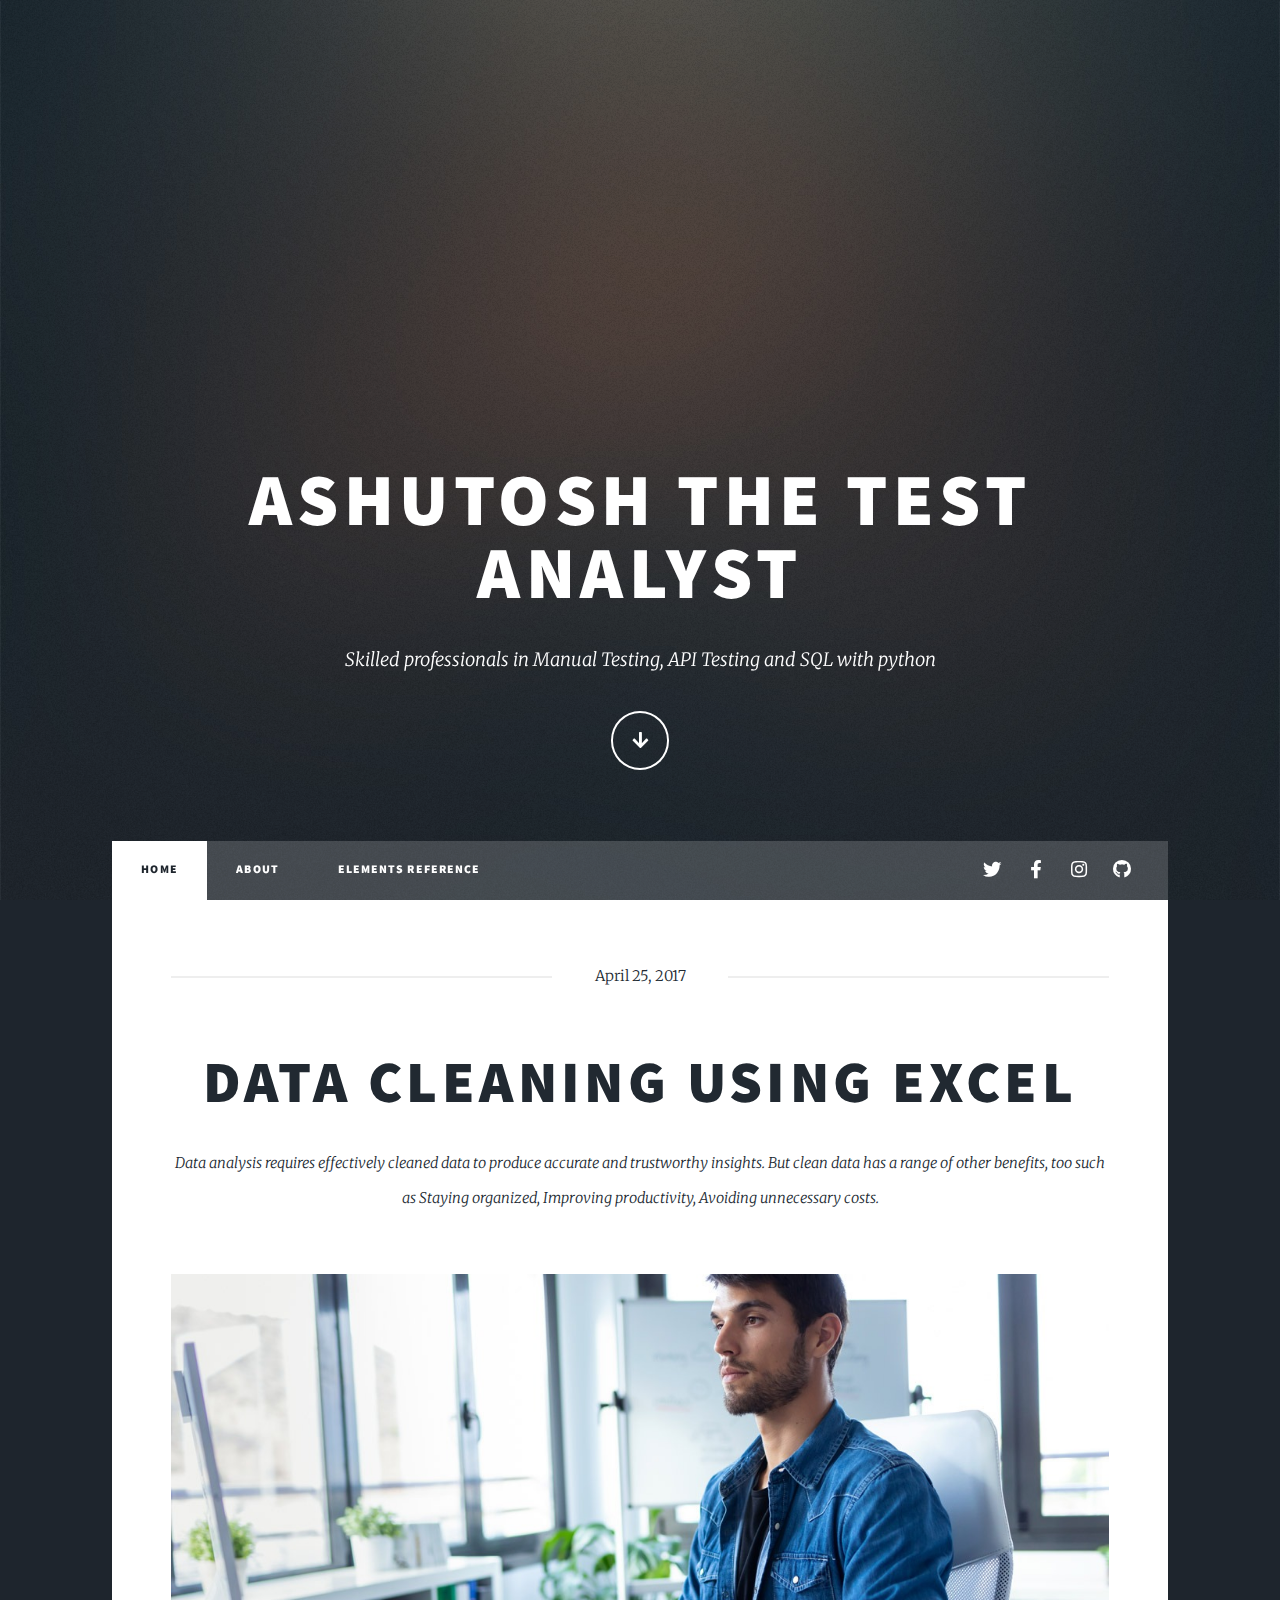
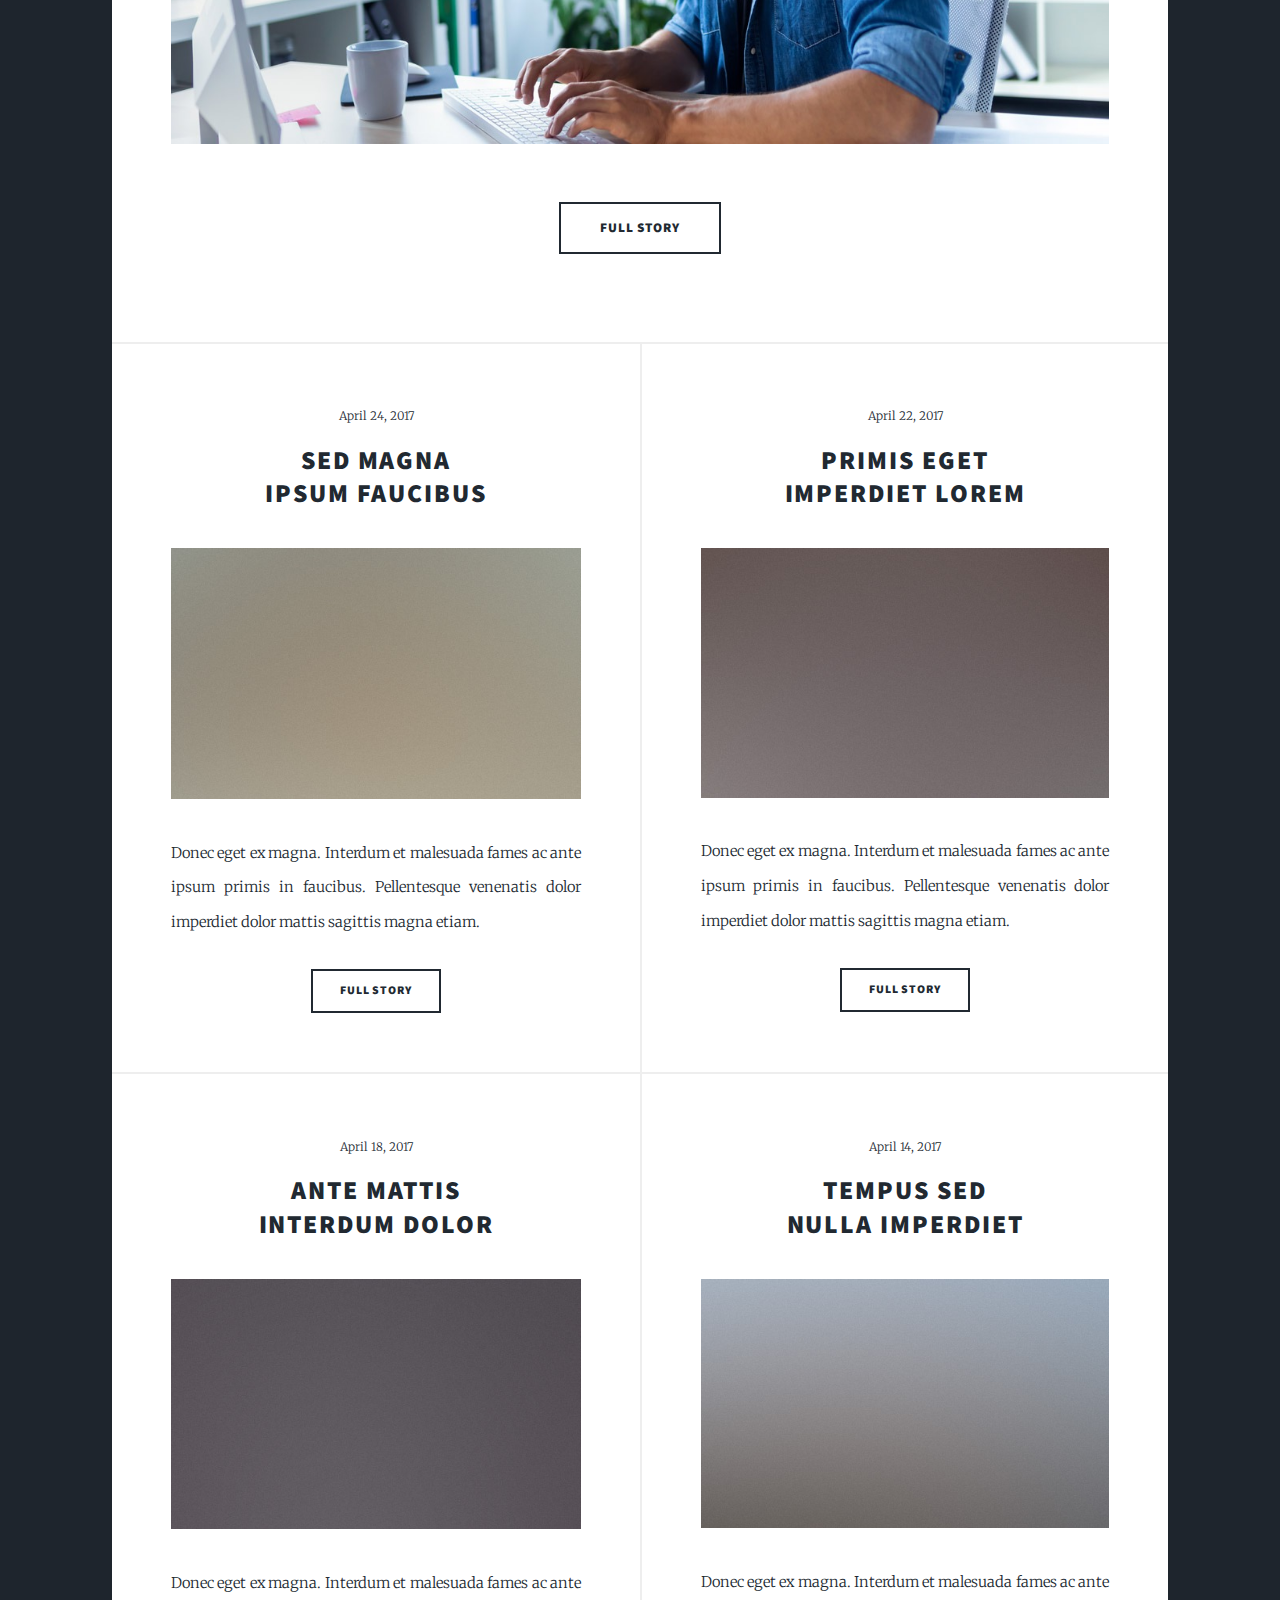
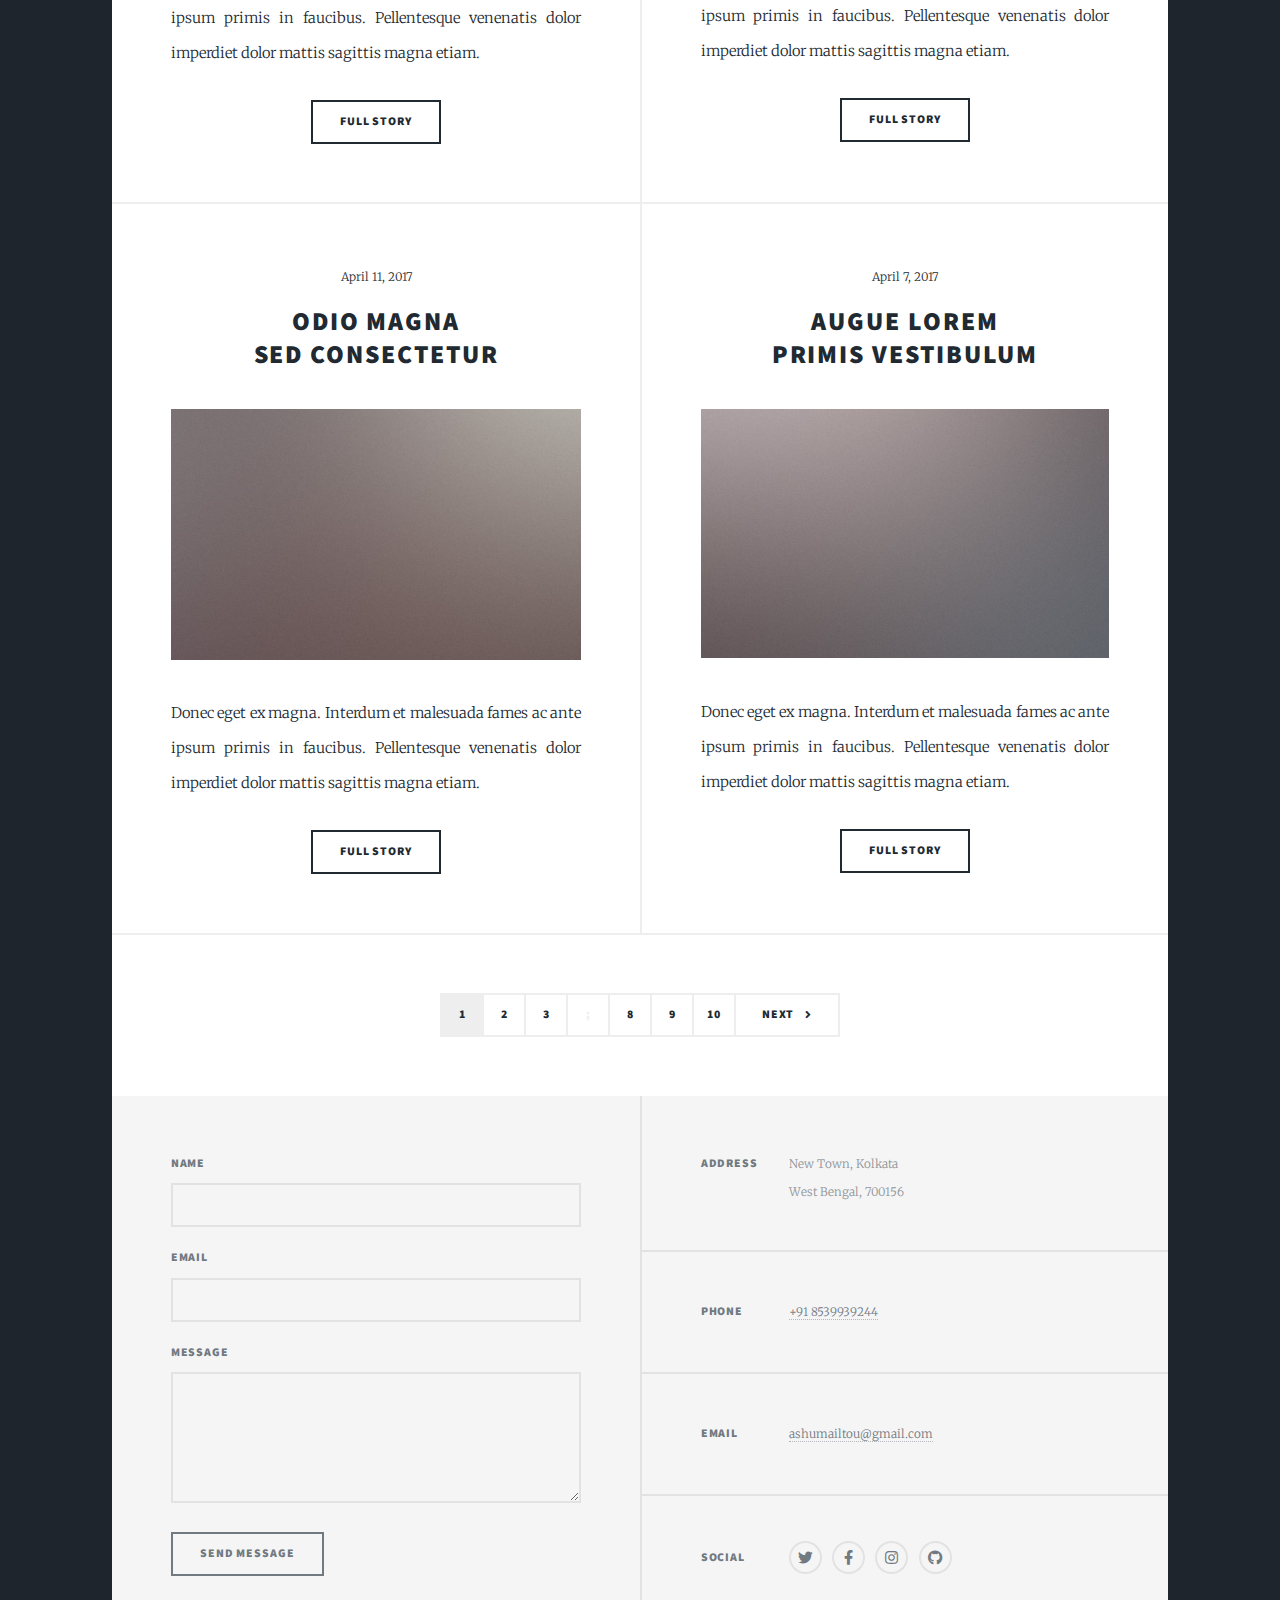
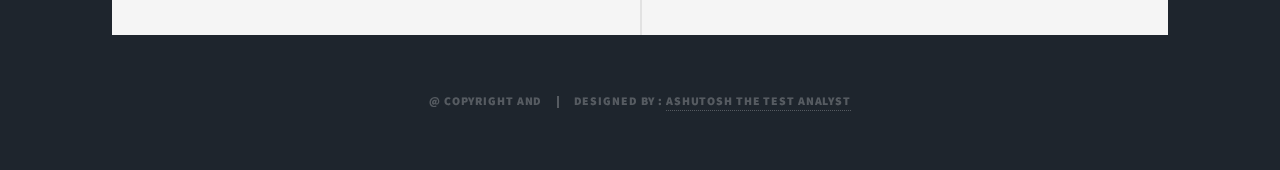
==== index.html @ 1e9b024f "first commit" ====
<!DOCTYPE HTML>
<html>
	<head>
		<title>Ashutosh The Test Analyst</title>
		<meta charset="utf-8" />
		<meta name="viewport" content="width=device-width, initial-scale=1, user-scalable=no" />
		<link rel="stylesheet" href="assets/css/main.css" />
		<noscript><link rel="stylesheet" href="assets/css/noscript.css" /></noscript>
	</head>
	<body class="is-preload">

		<!-- Wrapper -->
			<div id="wrapper" class="fade-in">

				<!-- Intro -->
					<div id="intro">
						<h1>Ashutosh The Test<br />
							 Analyst</h1>
						<p>Skilled professionals in Manual Testing, API Testing and SQL with python <a href="https://html5up.net"></a><br />
						 <a href="https://html5up.net/license"></a></p>
						<ul class="actions">
							<li><a href="#header" class="button icon solid solo fa-arrow-down scrolly">Continue</a></li>
						</ul>
					</div>

				<!-- Header -->
					<header id="header">
						<a href="index.html" class="logo">Ashutosh The Quality Analyst</a>
					</header>

				<!-- Nav -->
					<nav id="nav">
						<ul class="links">	
							<li class="active"><a href="index.html">Home</a></li>
							<li><a href="about.html">About </a></li>
							<li><a href="elements.html">Elements Reference</a></li>
						</ul>
						<ul class="icons">
							<li><a href="https://twitter.com/singhashutosh00" target="_blank" class="icon brands fa-twitter"><span class="label">Twitter</span></a></li>
							<li><a href="https://www.facebook.com/profile.php?id=100002453813931" target="_self" class="icon brands fa-facebook-f"><span class="label">Facebook</span></a></li>
							<li><a href="https://www.instagram.com/ashutosh.200	" taget="_blank" class="icon brands fa-instagram"><span class="label">Instagram</span></a></li>
							<li><a href="https://github.com/singhashutosh200" taget="_blank" class="icon brands fa-github"><span class="label">GitHub</span></a></li>
						</ul>
					</nav>

				<!-- Main -->
					<div id="main">

						<!-- Featured Post -->
							<article class="post featured">
								<header class="major">
									<span class="date">April 25, 2017</span>
									<h2><a href="#">Data Cleaning Using Excel</a></h2>
									<p> Data analysis requires effectively cleaned data to produce 
										accurate and trustworthy insights. But clean data has a
										 range of other benefits, too such as Staying organized, Improving productivity, Avoiding unnecessary costs.
										</p>
								</header>
								<a href="#" class="image main"><img src="images/data-cleaning.jpg" alt="" /></a>
								<ul class="actions special">
									<li><a href="#" class="button large">Full Story</a></li>
								</ul>
							</article>

						<!-- Posts -->
							<section class="posts">
								<article>
									<header>
										<span class="date">April 24, 2017</span>
										<h2><a href="#">Sed magna<br />
										ipsum faucibus</a></h2>
									</header>
									<a href="#" class="image fit"><img src="images/pic02.jpg" alt="" /></a>
									<p>Donec eget ex magna. Interdum et malesuada fames ac ante ipsum primis in faucibus. Pellentesque venenatis dolor imperdiet dolor mattis sagittis magna etiam.</p>
									<ul class="actions special">
										<li><a href="#" class="button">Full Story</a></li>
									</ul>
								</article>
								<article>
									<header>
										<span class="date">April 22, 2017</span>
										<h2><a href="#">Primis eget<br />
										imperdiet lorem</a></h2>
									</header>
									<a href="#" class="image fit"><img src="images/pic03.jpg" alt="" /></a>
									<p>Donec eget ex magna. Interdum et malesuada fames ac ante ipsum primis in faucibus. Pellentesque venenatis dolor imperdiet dolor mattis sagittis magna etiam.</p>
									<ul class="actions special">
										<li><a href="#" class="button">Full Story</a></li>
									</ul>
								</article>
								<article>
									<header>
										<span class="date">April 18, 2017</span>
										<h2><a href="#">Ante mattis<br />
										interdum dolor</a></h2>
									</header>
									<a href="#" class="image fit"><img src="images/pic04.jpg" alt="" /></a>
									<p>Donec eget ex magna. Interdum et malesuada fames ac ante ipsum primis in faucibus. Pellentesque venenatis dolor imperdiet dolor mattis sagittis magna etiam.</p>
									<ul class="actions special">
										<li><a href="#" class="button">Full Story</a></li>
									</ul>
								</article>
								<article>
									<header>
										<span class="date">April 14, 2017</span>
										<h2><a href="#">Tempus sed<br />
										nulla imperdiet</a></h2>
									</header>
									<a href="#" class="image fit"><img src="images/pic05.jpg" alt="" /></a>
									<p>Donec eget ex magna. Interdum et malesuada fames ac ante ipsum primis in faucibus. Pellentesque venenatis dolor imperdiet dolor mattis sagittis magna etiam.</p>
									<ul class="actions special">
										<li><a href="#" class="button">Full Story</a></li>
									</ul>
								</article>
								<article>
									<header>
										<span class="date">April 11, 2017</span>
										<h2><a href="#">Odio magna<br />
										sed consectetur</a></h2>
									</header>
									<a href="#" class="image fit"><img src="images/pic06.jpg" alt="" /></a>
									<p>Donec eget ex magna. Interdum et malesuada fames ac ante ipsum primis in faucibus. Pellentesque venenatis dolor imperdiet dolor mattis sagittis magna etiam.</p>
									<ul class="actions special">
										<li><a href="#" class="button">Full Story</a></li>
									</ul>
								</article>
								<article>
									<header>
										<span class="date">April 7, 2017</span>
										<h2><a href="#">Augue lorem<br />
										primis vestibulum</a></h2>
									</header>
									<a href="#" class="image fit"><img src="images/pic07.jpg" alt="" /></a>
									<p>Donec eget ex magna. Interdum et malesuada fames ac ante ipsum primis in faucibus. Pellentesque venenatis dolor imperdiet dolor mattis sagittis magna etiam.</p>
									<ul class="actions special">
										<li><a href="#" class="button">Full Story</a></li>
									</ul>
								</article>
							</section>

						<!-- Footer -->
							<footer>
								<div class="pagination">
									<!--<a href="#" class="previous">Prev</a>-->
									<a href="#" class="page active">1</a>
									<a href="#" class="page">2</a>
									<a href="#" class="page">3</a>
									<span class="extra">;</span>
									<a href="#" class="page">8</a>
									<a href="#" class="page">9</a>
									<a href="#" class="page">10</a>
									<a href="#" class="next">Next</a>
								</div>
							</footer>

					</div>

				<!-- Footer -->
					<footer id="footer">
						<section>
							<form method="post" action="#">
								<div class="fields">
									<div class="field">
										<label for="name">Name</label>
										<input type="text" name="name" id="name" />
									</div>
									<div class="field">
										<label for="email">Email</label>
										<input type="text" name="email" id="email" />
									</div>
									<div class="field">
										<label for="message">Message</label>
										<textarea name="message" id="message" rows="3"></textarea>
									</div>
								</div>
								<ul class="actions">
									<li><input type="submit" value="Send Message" /></li>
								</ul>
							</form>
						</section>
						<section class="split contact">
							<section class="alt">
								<h3>Address</h3>
								<p>New Town, Kolkata<br />
								West Bengal, 700156</p>
							</section>
							<section>
								<h3>Phone</h3>
								<p><a href="#">+91 8539939244</a></p>
							</section>
							<section>
								<h3>Email</h3>
								<p><a href="#">ashumailtou@gmail.com</a></p>
							</section>
							<section>
								<h3>Social</h3>
								<ul class="icons alt">
									<li><a href="https://twitter.com/singhashutosh00" target="_blank" class="icon brands alt fa-twitter"><span class="label">Twitter</span></a></li>
									<li><a href="https://www.facebook.com/profile.php?id=100002453813931" target="_self" class="icon brands alt fa-facebook-f"><span class="label">Facebook</span></a></li>
									<li><a href="https://www.instagram.com/ashutosh.200	" taget="_blank" class="icon brands alt fa-instagram"><span class="label">Instagram</span></a></li>
									<li><a href="https://github.com/singhashutosh200" taget="_blank" class="icon brands alt fa-github"><span class="label">GitHub</span></a></li>
								</ul>
							</section>
						</section>
					</footer>

				<!-- Copyright -->
					<div id="copyright">
						<ul><li> @ Copyright and </li><li>Designed by : <a href="#">Ashutosh the Test Analyst</a></li></ul>
					</div>

			</div>

		<!-- Scripts -->
			<script src="assets/js/jquery.min.js"></script>
			<script src="assets/js/jquery.scrollex.min.js"></script>
			<script src="assets/js/jquery.scrolly.min.js"></script>
			<script src="assets/js/browser.min.js"></script>
			<script src="assets/js/breakpoints.min.js"></script>
			<script src="assets/js/util.js"></script>
			<script src="assets/js/main.js"></script>

	</body>
</html>
---- assets/css/main.css ----
@import url(fontawesome-all.min.css);
@import url("https://fonts.googleapis.com/css?family=Merriweather:300,700,300italic,700italic|Source+Sans+Pro:900");

/*
	Massively by HTML5 UP
	html5up.net | @ajlkn
	Free for personal and commercial use under the CCA 3.0 license (html5up.net/license)
*/

html, body, div, span, applet, object,
iframe, h1, h2, h3, h4, h5, h6, p, blockquote,
pre, a, abbr, acronym, address, big, cite,
code, del, dfn, em, img, ins, kbd, q, s, samp,
small, strike, strong, sub, sup, tt, var, b,
u, i, center, dl, dt, dd, ol, ul, li, fieldset,
form, label, legend, table, caption, tbody,
tfoot, thead, tr, th, td, article, aside,
canvas, details, embed, figure, figcaption,
footer, header, hgroup, menu, nav, output, ruby,
section, summary, time, mark, audio, video {
	margin: 0;
	padding: 0;
	border: 0;
	font-size: 100%;
	font: inherit;
	vertical-align: baseline;}

article, aside, details, figcaption, figure,
footer, header, hgroup, menu, nav, section {
	display: block;}

body {
	line-height: 1;
}

ol, ul {
	list-style: none;
}

blockquote, q {
	quotes: none;
}

	blockquote:before, blockquote:after, q:before, q:after {
		content: '';
		content: none;
	}

table {
	border-collapse: collapse;
	border-spacing: 0;
}

body {
	-webkit-text-size-adjust: none;
}

mark {
	background-color: transparent;
	color: inherit;
}

input::-moz-focus-inner {
	border: 0;
	padding: 0;
}

input, select, textarea {
	-moz-appearance: none;
	-webkit-appearance: none;
	-ms-appearance: none;
	appearance: none;
}

/* Basic */

	@-ms-viewport {
		width: device-width;
	}

	body {
		-ms-overflow-style: scrollbar;
	}

	@media screen and (max-width: 480px) {

		html, body {
			min-width: 320px;
		}

	}

	html {
		box-sizing: border-box;
	}

	*, *:before, *:after {
		box-sizing: inherit;
	}

	body {
		background-color: #1e252d;
	}

		body.is-preload *, body.is-preload *:before, body.is-preload *:after {
			-moz-animation: none !important;
			-webkit-animation: none !important;
			-ms-animation: none !important;
			animation: none !important;
			-moz-transition: none !important;
			-webkit-transition: none !important;
			-ms-transition: none !important;
			transition: none !important;
		}

/* Type */

	html {
		font-size: 16pt;
	}

		@media screen and (max-width: 1680px) {

			html {
				font-size: 12pt;
			}

		}

		@media screen and (max-width: 1280px) {

			html {
				font-size: 11pt;
			}

		}

		@media screen and (max-width: 360px) {

			html {
				font-size: 10pt;
			}

		}

	body {
		color: #212931;
	}

	body, input, select, textarea {
		font-family: "Merriweather", Georgia, serif;
		font-weight: 300;
		font-size: 1rem;
		line-height: 2.375;
	}

	a {
		-moz-transition: color 0.2s ease-in-out, background-color 0.2s ease-in-out, border-color 0.2s ease-in-out, box-shadow 0.2s ease-in-out;
		-webkit-transition: color 0.2s ease-in-out, background-color 0.2s ease-in-out, border-color 0.2s ease-in-out, box-shadow 0.2s ease-in-out;
		-ms-transition: color 0.2s ease-in-out, background-color 0.2s ease-in-out, border-color 0.2s ease-in-out, box-shadow 0.2s ease-in-out;
		transition: color 0.2s ease-in-out, background-color 0.2s ease-in-out, border-color 0.2s ease-in-out, box-shadow 0.2s ease-in-out;
		border-bottom: dotted 1px;
		text-decoration: none;
	}

		a:hover {
			border-bottom-color: transparent;
		}

	strong, b {
		font-weight: 600;
	}

	em, i {
		font-style: italic;
	}

	p {
		text-align: justify;
		margin: 0 0 2rem 0;
	}

	h1, h2, h3, h4, h5, h6 {
		font-family: "Source Sans Pro", Helvetica, sans-serif;
		font-weight: 900;
		line-height: 1.5;
		letter-spacing: 0.075em;
		text-transform: uppercase;
		margin: 0 0 1rem 0;
	}

		h1 a, h2 a, h3 a, h4 a, h5 a, h6 a {
			border-bottom: 0;
			color: inherit;
			text-decoration: none;
		}

	h1 {
		font-size: 4rem;
		line-height: 1.1;
		margin: 0 0 2rem 0;
	}

	h2 {
		font-size: 1.75rem;
		line-height: 1.3;
		margin: 0 0 1.5rem 0;
	}

	h3 {
		font-size: 1.25rem;
		margin: 0 0 1.5rem 0;
	}

	h4 {
		font-size: 1rem;
	}

	h5 {
		font-size: 0.9rem;
	}

	h6 {
		font-size: 0.8rem;
	}

	sub {
		font-size: 0.8rem;
		position: relative;
		top: 0.5rem;
	}

	sup {
		font-size: 0.8rem;
		position: relative;
		top: -0.5rem;
	}

	blockquote {
		border-left: solid 4px;
		font-style: italic;
		margin: 0 0 2rem 0;
		padding: 0.5rem 0 0.5rem 2rem;
	}

	code {
		border: solid 2px;
		font-family: "Courier New", monospace;
		font-size: 0.9rem;
		margin: 0 0.25rem;
		padding: 0.25rem 0.65rem;
	}

	pre {
		-webkit-overflow-scrolling: touch;
		font-family: "Courier New", monospace;
		font-size: 0.9rem;
		margin: 0 0 2rem 0;
	}

		pre code {
			display: block;
			line-height: 1.75;
			padding: 1rem 1.5rem;
			overflow-x: auto;
		}

	hr {
		border: 0;
		border-bottom: solid 2px;
		margin: 3rem 0;
	}

		hr.major {
			margin: 5rem 0;
		}

	.align-left {
		text-align: left;
	}

	.align-center {
		text-align: center;
	}

	.align-right {
		text-align: right;
	}

	input, select, textarea {
		color: #212931;
	}

	a {
		color: #212931;
		border-bottom-color: rgba(33, 41, 49, 0.5);
	}

		a:hover {
			border-bottom-color: transparent;
			color: #18bfef !important;
		}

	strong, b {
		color: #212931;
	}

	h1, h2, h3, h4, h5, h6 {
		color: #212931;
	}

	blockquote {
		border-left-color: #eeeeee;
	}

	code {
		background: rgba(220, 220, 220, 0.25);
		border-color: #eeeeee;
	}

	hr {
		border-bottom-color: #eeeeee;
	}

/* Row */

	.row {
		display: flex;
		flex-wrap: wrap;
		box-sizing: border-box;
		align-items: stretch;
	}

		.row > * {
			box-sizing: border-box;
		}

		.row.gtr-uniform > * > :last-child {
			margin-bottom: 0;
		}

		.row.aln-left {
			justify-content: flex-start;
		}

		.row.aln-center {
			justify-content: center;
		}

		.row.aln-right {
			justify-content: flex-end;
		}

		.row.aln-top {
			align-items: flex-start;
		}

		.row.aln-middle {
			align-items: center;
		}

		.row.aln-bottom {
			align-items: flex-end;
		}

		.row > .imp {
			order: -1;
		}

		.row > .col-1 {
			width: 8.33333%;
		}

		.row > .off-1 {
			margin-left: 8.33333%;
		}

		.row > .col-2 {
			width: 16.66667%;
		}

		.row > .off-2 {
			margin-left: 16.66667%;
		}

		.row > .col-3 {
			width: 25%;
		}

		.row > .off-3 {
			margin-left: 25%;
		}

		.row > .col-4 {
			width: 33.33333%;
		}

		.row > .off-4 {
			margin-left: 33.33333%;
		}

		.row > .col-5 {
			width: 41.66667%;
		}

		.row > .off-5 {
			margin-left: 41.66667%;
		}

		.row > .col-6 {
			width: 50%;
		}

		.row > .off-6 {
			margin-left: 50%;
		}

		.row > .col-7 {
			width: 58.33333%;
		}

		.row > .off-7 {
			margin-left: 58.33333%;
		}

		.row > .col-8 {
			width: 66.66667%;
		}

		.row > .off-8 {
			margin-left: 66.66667%;
		}

		.row > .col-9 {
			width: 75%;
		}

		.row > .off-9 {
			margin-left: 75%;
		}

		.row > .col-10 {
			width: 83.33333%;
		}

		.row > .off-10 {
			margin-left: 83.33333%;
		}

		.row > .col-11 {
			width: 91.66667%;
		}

		.row > .off-11 {
			margin-left: 91.66667%;
		}

		.row > .col-12 {
			width: 100%;
		}

		.row > .off-12 {
			margin-left: 100%;
		}

		.row.gtr-0 {
			margin-top: 0;
			margin-left: 0rem;
		}

			.row.gtr-0 > * {
				padding: 0 0 0 0rem;
			}

			.row.gtr-0.gtr-uniform {
				margin-top: 0rem;
			}

				.row.gtr-0.gtr-uniform > * {
					padding-top: 0rem;
				}

		.row.gtr-25 {
			margin-top: 0;
			margin-left: -0.375rem;
		}

			.row.gtr-25 > * {
				padding: 0 0 0 0.375rem;
			}

			.row.gtr-25.gtr-uniform {
				margin-top: -0.375rem;
			}

				.row.gtr-25.gtr-uniform > * {
					padding-top: 0.375rem;
				}

		.row.gtr-50 {
			margin-top: 0;
			margin-left: -0.75rem;
		}

			.row.gtr-50 > * {
				padding: 0 0 0 0.75rem;
			}

			.row.gtr-50.gtr-uniform {
				margin-top: -0.75rem;
			}

				.row.gtr-50.gtr-uniform > * {
					padding-top: 0.75rem;
				}

		.row {
			margin-top: 0;
			margin-left: -1.5rem;
		}

			.row > * {
				padding: 0 0 0 1.5rem;
			}

			.row.gtr-uniform {
				margin-top: -1.5rem;
			}

				.row.gtr-uniform > * {
					padding-top: 1.5rem;
				}

		.row.gtr-150 {
			margin-top: 0;
			margin-left: -2.25rem;
		}

			.row.gtr-150 > * {
				padding: 0 0 0 2.25rem;
			}

			.row.gtr-150.gtr-uniform {
				margin-top: -2.25rem;
			}

				.row.gtr-150.gtr-uniform > * {
					padding-top: 2.25rem;
				}

		.row.gtr-200 {
			margin-top: 0;
			margin-left: -3rem;
		}

			.row.gtr-200 > * {
				padding: 0 0 0 3rem;
			}

			.row.gtr-200.gtr-uniform {
				margin-top: -3rem;
			}

				.row.gtr-200.gtr-uniform > * {
					padding-top: 3rem;
				}

		@media screen and (max-width: 1680px) {

			.row {
				display: flex;
				flex-wrap: wrap;
				box-sizing: border-box;
				align-items: stretch;
			}

				.row > * {
					box-sizing: border-box;
				}

				.row.gtr-uniform > * > :last-child {
					margin-bottom: 0;
				}

				.row.aln-left {
					justify-content: flex-start;
				}

				.row.aln-center {
					justify-content: center;
				}

				.row.aln-right {
					justify-content: flex-end;
				}

				.row.aln-top {
					align-items: flex-start;
				}

				.row.aln-middle {
					align-items: center;
				}

				.row.aln-bottom {
					align-items: flex-end;
				}

				.row > .imp-xlarge {
					order: -1;
				}

				.row > .col-1-xlarge {
					width: 8.33333%;
				}

				.row > .off-1-xlarge {
					margin-left: 8.33333%;
				}

				.row > .col-2-xlarge {
					width: 16.66667%;
				}

				.row > .off-2-xlarge {
					margin-left: 16.66667%;
				}

				.row > .col-3-xlarge {
					width: 25%;
				}

				.row > .off-3-xlarge {
					margin-left: 25%;
				}

				.row > .col-4-xlarge {
					width: 33.33333%;
				}

				.row > .off-4-xlarge {
					margin-left: 33.33333%;
				}

				.row > .col-5-xlarge {
					width: 41.66667%;
				}

				.row > .off-5-xlarge {
					margin-left: 41.66667%;
				}

				.row > .col-6-xlarge {
					width: 50%;
				}

				.row > .off-6-xlarge {
					margin-left: 50%;
				}

				.row > .col-7-xlarge {
					width: 58.33333%;
				}

				.row > .off-7-xlarge {
					margin-left: 58.33333%;
				}

				.row > .col-8-xlarge {
					width: 66.66667%;
				}

				.row > .off-8-xlarge {
					margin-left: 66.66667%;
				}

				.row > .col-9-xlarge {
					width: 75%;
				}

				.row > .off-9-xlarge {
					margin-left: 75%;
				}

				.row > .col-10-xlarge {
					width: 83.33333%;
				}

				.row > .off-10-xlarge {
					margin-left: 83.33333%;
				}

				.row > .col-11-xlarge {
					width: 91.66667%;
				}

				.row > .off-11-xlarge {
					margin-left: 91.66667%;
				}

				.row > .col-12-xlarge {
					width: 100%;
				}

				.row > .off-12-xlarge {
					margin-left: 100%;
				}

				.row.gtr-0 {
					margin-top: 0;
					margin-left: 0rem;
				}

					.row.gtr-0 > * {
						padding: 0 0 0 0rem;
					}

					.row.gtr-0.gtr-uniform {
						margin-top: 0rem;
					}

						.row.gtr-0.gtr-uniform > * {
							padding-top: 0rem;
						}

				.row.gtr-25 {
					margin-top: 0;
					margin-left: -0.375rem;
				}

					.row.gtr-25 > * {
						padding: 0 0 0 0.375rem;
					}

					.row.gtr-25.gtr-uniform {
						margin-top: -0.375rem;
					}

						.row.gtr-25.gtr-uniform > * {
							padding-top: 0.375rem;
						}

				.row.gtr-50 {
					margin-top: 0;
					margin-left: -0.75rem;
				}

					.row.gtr-50 > * {
						padding: 0 0 0 0.75rem;
					}

					.row.gtr-50.gtr-uniform {
						margin-top: -0.75rem;
					}

						.row.gtr-50.gtr-uniform > * {
							padding-top: 0.75rem;
						}

				.row {
					margin-top: 0;
					margin-left: -1.5rem;
				}

					.row > * {
						padding: 0 0 0 1.5rem;
					}

					.row.gtr-uniform {
						margin-top: -1.5rem;
					}

						.row.gtr-uniform > * {
							padding-top: 1.5rem;
						}

				.row.gtr-150 {
					margin-top: 0;
					margin-left: -2.25rem;
				}

					.row.gtr-150 > * {
						padding: 0 0 0 2.25rem;
					}

					.row.gtr-150.gtr-uniform {
						margin-top: -2.25rem;
					}

						.row.gtr-150.gtr-uniform > * {
							padding-top: 2.25rem;
						}

				.row.gtr-200 {
					margin-top: 0;
					margin-left: -3rem;
				}

					.row.gtr-200 > * {
						padding: 0 0 0 3rem;
					}

					.row.gtr-200.gtr-uniform {
						margin-top: -3rem;
					}

						.row.gtr-200.gtr-uniform > * {
							padding-top: 3rem;
						}

		}

		@media screen and (max-width: 1280px) {

			.row {
				display: flex;
				flex-wrap: wrap;
				box-sizing: border-box;
				align-items: stretch;
			}

				.row > * {
					box-sizing: border-box;
				}

				.row.gtr-uniform > * > :last-child {
					margin-bottom: 0;
				}

				.row.aln-left {
					justify-content: flex-start;
				}

				.row.aln-center {
					justify-content: center;
				}

				.row.aln-right {
					justify-content: flex-end;
				}

				.row.aln-top {
					align-items: flex-start;
				}

				.row.aln-middle {
					align-items: center;
				}

				.row.aln-bottom {
					align-items: flex-end;
				}

				.row > .imp-large {
					order: -1;
				}

				.row > .col-1-large {
					width: 8.33333%;
				}

				.row > .off-1-large {
					margin-left: 8.33333%;
				}

				.row > .col-2-large {
					width: 16.66667%;
				}

				.row > .off-2-large {
					margin-left: 16.66667%;
				}

				.row > .col-3-large {
					width: 25%;
				}

				.row > .off-3-large {
					margin-left: 25%;
				}

				.row > .col-4-large {
					width: 33.33333%;
				}

				.row > .off-4-large {
					margin-left: 33.33333%;
				}

				.row > .col-5-large {
					width: 41.66667%;
				}

				.row > .off-5-large {
					margin-left: 41.66667%;
				}

				.row > .col-6-large {
					width: 50%;
				}

				.row > .off-6-large {
					margin-left: 50%;
				}

				.row > .col-7-large {
					width: 58.33333%;
				}

				.row > .off-7-large {
					margin-left: 58.33333%;
				}

				.row > .col-8-large {
					width: 66.66667%;
				}

				.row > .off-8-large {
					margin-left: 66.66667%;
				}

				.row > .col-9-large {
					width: 75%;
				}

				.row > .off-9-large {
					margin-left: 75%;
				}

				.row > .col-10-large {
					width: 83.33333%;
				}

				.row > .off-10-large {
					margin-left: 83.33333%;
				}

				.row > .col-11-large {
					width: 91.66667%;
				}

				.row > .off-11-large {
					margin-left: 91.66667%;
				}

				.row > .col-12-large {
					width: 100%;
				}

				.row > .off-12-large {
					margin-left: 100%;
				}

				.row.gtr-0 {
					margin-top: 0;
					margin-left: 0rem;
				}

					.row.gtr-0 > * {
						padding: 0 0 0 0rem;
					}

					.row.gtr-0.gtr-uniform {
						margin-top: 0rem;
					}

						.row.gtr-0.gtr-uniform > * {
							padding-top: 0rem;
						}

				.row.gtr-25 {
					margin-top: 0;
					margin-left: -0.375rem;
				}

					.row.gtr-25 > * {
						padding: 0 0 0 0.375rem;
					}

					.row.gtr-25.gtr-uniform {
						margin-top: -0.375rem;
					}

						.row.gtr-25.gtr-uniform > * {
							padding-top: 0.375rem;
						}

				.row.gtr-50 {
					margin-top: 0;
					margin-left: -0.75rem;
				}

					.row.gtr-50 > * {
						padding: 0 0 0 0.75rem;
					}

					.row.gtr-50.gtr-uniform {
						margin-top: -0.75rem;
					}

						.row.gtr-50.gtr-uniform > * {
							padding-top: 0.75rem;
						}

				.row {
					margin-top: 0;
					margin-left: -1.5rem;
				}

					.row > * {
						padding: 0 0 0 1.5rem;
					}

					.row.gtr-uniform {
						margin-top: -1.5rem;
					}

						.row.gtr-uniform > * {
							padding-top: 1.5rem;
						}

				.row.gtr-150 {
					margin-top: 0;
					margin-left: -2.25rem;
				}

					.row.gtr-150 > * {
						padding: 0 0 0 2.25rem;
					}

					.row.gtr-150.gtr-uniform {
						margin-top: -2.25rem;
					}

						.row.gtr-150.gtr-uniform > * {
							padding-top: 2.25rem;
						}

				.row.gtr-200 {
					margin-top: 0;
					margin-left: -3rem;
				}

					.row.gtr-200 > * {
						padding: 0 0 0 3rem;
					}

					.row.gtr-200.gtr-uniform {
						margin-top: -3rem;
					}

						.row.gtr-200.gtr-uniform > * {
							padding-top: 3rem;
						}

		}

		@media screen and (max-width: 980px) {

			.row {
				display: flex;
				flex-wrap: wrap;
				box-sizing: border-box;
				align-items: stretch;
			}

				.row > * {
					box-sizing: border-box;
				}

				.row.gtr-uniform > * > :last-child {
					margin-bottom: 0;
				}

				.row.aln-left {
					justify-content: flex-start;
				}

				.row.aln-center {
					justify-content: center;
				}

				.row.aln-right {
					justify-content: flex-end;
				}

				.row.aln-top {
					align-items: flex-start;
				}

				.row.aln-middle {
					align-items: center;
				}

				.row.aln-bottom {
					align-items: flex-end;
				}

				.row > .imp-medium {
					order: -1;
				}

				.row > .col-1-medium {
					width: 8.33333%;
				}

				.row > .off-1-medium {
					margin-left: 8.33333%;
				}

				.row > .col-2-medium {
					width: 16.66667%;
				}

				.row > .off-2-medium {
					margin-left: 16.66667%;
				}

				.row > .col-3-medium {
					width: 25%;
				}

				.row > .off-3-medium {
					margin-left: 25%;
				}

				.row > .col-4-medium {
					width: 33.33333%;
				}

				.row > .off-4-medium {
					margin-left: 33.33333%;
				}

				.row > .col-5-medium {
					width: 41.66667%;
				}

				.row > .off-5-medium {
					margin-left: 41.66667%;
				}

				.row > .col-6-medium {
					width: 50%;
				}

				.row > .off-6-medium {
					margin-left: 50%;
				}

				.row > .col-7-medium {
					width: 58.33333%;
				}

				.row > .off-7-medium {
					margin-left: 58.33333%;
				}

				.row > .col-8-medium {
					width: 66.66667%;
				}

				.row > .off-8-medium {
					margin-left: 66.66667%;
				}

				.row > .col-9-medium {
					width: 75%;
				}

				.row > .off-9-medium {
					margin-left: 75%;
				}

				.row > .col-10-medium {
					width: 83.33333%;
				}

				.row > .off-10-medium {
					margin-left: 83.33333%;
				}

				.row > .col-11-medium {
					width: 91.66667%;
				}

				.row > .off-11-medium {
					margin-left: 91.66667%;
				}

				.row > .col-12-medium {
					width: 100%;
				}

				.row > .off-12-medium {
					margin-left: 100%;
				}

				.row.gtr-0 {
					margin-top: 0;
					margin-left: 0rem;
				}

					.row.gtr-0 > * {
						padding: 0 0 0 0rem;
					}

					.row.gtr-0.gtr-uniform {
						margin-top: 0rem;
					}

						.row.gtr-0.gtr-uniform > * {
							padding-top: 0rem;
						}

				.row.gtr-25 {
					margin-top: 0;
					margin-left: -0.375rem;
				}

					.row.gtr-25 > * {
						padding: 0 0 0 0.375rem;
					}

					.row.gtr-25.gtr-uniform {
						margin-top: -0.375rem;
					}

						.row.gtr-25.gtr-uniform > * {
							padding-top: 0.375rem;
						}

				.row.gtr-50 {
					margin-top: 0;
					margin-left: -0.75rem;
				}

					.row.gtr-50 > * {
						padding: 0 0 0 0.75rem;
					}

					.row.gtr-50.gtr-uniform {
						margin-top: -0.75rem;
					}

						.row.gtr-50.gtr-uniform > * {
							padding-top: 0.75rem;
						}

				.row {
					margin-top: 0;
					margin-left: -1.5rem;
				}

					.row > * {
						padding: 0 0 0 1.5rem;
					}

					.row.gtr-uniform {
						margin-top: -1.5rem;
					}

						.row.gtr-uniform > * {
							padding-top: 1.5rem;
						}

				.row.gtr-150 {
					margin-top: 0;
					margin-left: -2.25rem;
				}

					.row.gtr-150 > * {
						padding: 0 0 0 2.25rem;
					}

					.row.gtr-150.gtr-uniform {
						margin-top: -2.25rem;
					}

						.row.gtr-150.gtr-uniform > * {
							padding-top: 2.25rem;
						}

				.row.gtr-200 {
					margin-top: 0;
					margin-left: -3rem;
				}

					.row.gtr-200 > * {
						padding: 0 0 0 3rem;
					}

					.row.gtr-200.gtr-uniform {
						margin-top: -3rem;
					}

						.row.gtr-200.gtr-uniform > * {
							padding-top: 3rem;
						}

		}

		@media screen and (max-width: 736px) {

			.row {
				display: flex;
				flex-wrap: wrap;
				box-sizing: border-box;
				align-items: stretch;
			}

				.row > * {
					box-sizing: border-box;
				}

				.row.gtr-uniform > * > :last-child {
					margin-bottom: 0;
				}

				.row.aln-left {
					justify-content: flex-start;
				}

				.row.aln-center {
					justify-content: center;
				}

				.row.aln-right {
					justify-content: flex-end;
				}

				.row.aln-top {
					align-items: flex-start;
				}

				.row.aln-middle {
					align-items: center;
				}

				.row.aln-bottom {
					align-items: flex-end;
				}

				.row > .imp-small {
					order: -1;
				}

				.row > .col-1-small {
					width: 8.33333%;
				}

				.row > .off-1-small {
					margin-left: 8.33333%;
				}

				.row > .col-2-small {
					width: 16.66667%;
				}

				.row > .off-2-small {
					margin-left: 16.66667%;
				}

				.row > .col-3-small {
					width: 25%;
				}

				.row > .off-3-small {
					margin-left: 25%;
				}

				.row > .col-4-small {
					width: 33.33333%;
				}

				.row > .off-4-small {
					margin-left: 33.33333%;
				}

				.row > .col-5-small {
					width: 41.66667%;
				}

				.row > .off-5-small {
					margin-left: 41.66667%;
				}

				.row > .col-6-small {
					width: 50%;
				}

				.row > .off-6-small {
					margin-left: 50%;
				}

				.row > .col-7-small {
					width: 58.33333%;
				}

				.row > .off-7-small {
					margin-left: 58.33333%;
				}

				.row > .col-8-small {
					width: 66.66667%;
				}

				.row > .off-8-small {
					margin-left: 66.66667%;
				}

				.row > .col-9-small {
					width: 75%;
				}

				.row > .off-9-small {
					margin-left: 75%;
				}

				.row > .col-10-small {
					width: 83.33333%;
				}

				.row > .off-10-small {
					margin-left: 83.33333%;
				}

				.row > .col-11-small {
					width: 91.66667%;
				}

				.row > .off-11-small {
					margin-left: 91.66667%;
				}

				.row > .col-12-small {
					width: 100%;
				}

				.row > .off-12-small {
					margin-left: 100%;
				}

				.row.gtr-0 {
					margin-top: 0;
					margin-left: 0rem;
				}

					.row.gtr-0 > * {
						padding: 0 0 0 0rem;
					}

					.row.gtr-0.gtr-uniform {
						margin-top: 0rem;
					}

						.row.gtr-0.gtr-uniform > * {
							padding-top: 0rem;
						}

				.row.gtr-25 {
					margin-top: 0;
					margin-left: -0.375rem;
				}

					.row.gtr-25 > * {
						padding: 0 0 0 0.375rem;
					}

					.row.gtr-25.gtr-uniform {
						margin-top: -0.375rem;
					}

						.row.gtr-25.gtr-uniform > * {
							padding-top: 0.375rem;
						}

				.row.gtr-50 {
					margin-top: 0;
					margin-left: -0.75rem;
				}

					.row.gtr-50 > * {
						padding: 0 0 0 0.75rem;
					}

					.row.gtr-50.gtr-uniform {
						margin-top: -0.75rem;
					}

						.row.gtr-50.gtr-uniform > * {
							padding-top: 0.75rem;
						}

				.row {
					margin-top: 0;
					margin-left: -1.5rem;
				}

					.row > * {
						padding: 0 0 0 1.5rem;
					}

					.row.gtr-uniform {
						margin-top: -1.5rem;
					}

						.row.gtr-uniform > * {
							padding-top: 1.5rem;
						}

				.row.gtr-150 {
					margin-top: 0;
					margin-left: -2.25rem;
				}

					.row.gtr-150 > * {
						padding: 0 0 0 2.25rem;
					}

					.row.gtr-150.gtr-uniform {
						margin-top: -2.25rem;
					}

						.row.gtr-150.gtr-uniform > * {
							padding-top: 2.25rem;
						}

				.row.gtr-200 {
					margin-top: 0;
					margin-left: -3rem;
				}

					.row.gtr-200 > * {
						padding: 0 0 0 3rem;
					}

					.row.gtr-200.gtr-uniform {
						margin-top: -3rem;
					}

						.row.gtr-200.gtr-uniform > * {
							padding-top: 3rem;
						}

		}

		@media screen and (max-width: 480px) {

			.row {
				display: flex;
				flex-wrap: wrap;
				box-sizing: border-box;
				align-items: stretch;
			}

				.row > * {
					box-sizing: border-box;
				}

				.row.gtr-uniform > * > :last-child {
					margin-bottom: 0;
				}

				.row.aln-left {
					justify-content: flex-start;
				}

				.row.aln-center {
					justify-content: center;
				}

				.row.aln-right {
					justify-content: flex-end;
				}

				.row.aln-top {
					align-items: flex-start;
				}

				.row.aln-middle {
					align-items: center;
				}

				.row.aln-bottom {
					align-items: flex-end;
				}

				.row > .imp-xsmall {
					order: -1;
				}

				.row > .col-1-xsmall {
					width: 8.33333%;
				}

				.row > .off-1-xsmall {
					margin-left: 8.33333%;
				}

				.row > .col-2-xsmall {
					width: 16.66667%;
				}

				.row > .off-2-xsmall {
					margin-left: 16.66667%;
				}

				.row > .col-3-xsmall {
					width: 25%;
				}

				.row > .off-3-xsmall {
					margin-left: 25%;
				}

				.row > .col-4-xsmall {
					width: 33.33333%;
				}

				.row > .off-4-xsmall {
					margin-left: 33.33333%;
				}

				.row > .col-5-xsmall {
					width: 41.66667%;
				}

				.row > .off-5-xsmall {
					margin-left: 41.66667%;
				}

				.row > .col-6-xsmall {
					width: 50%;
				}

				.row > .off-6-xsmall {
					margin-left: 50%;
				}

				.row > .col-7-xsmall {
					width: 58.33333%;
				}

				.row > .off-7-xsmall {
					margin-left: 58.33333%;
				}

				.row > .col-8-xsmall {
					width: 66.66667%;
				}

				.row > .off-8-xsmall {
					margin-left: 66.66667%;
				}

				.row > .col-9-xsmall {
					width: 75%;
				}

				.row > .off-9-xsmall {
					margin-left: 75%;
				}

				.row > .col-10-xsmall {
					width: 83.33333%;
				}

				.row > .off-10-xsmall {
					margin-left: 83.33333%;
				}

				.row > .col-11-xsmall {
					width: 91.66667%;
				}

				.row > .off-11-xsmall {
					margin-left: 91.66667%;
				}

				.row > .col-12-xsmall {
					width: 100%;
				}

				.row > .off-12-xsmall {
					margin-left: 100%;
				}

				.row.gtr-0 {
					margin-top: 0;
					margin-left: 0rem;
				}

					.row.gtr-0 > * {
						padding: 0 0 0 0rem;
					}

					.row.gtr-0.gtr-uniform {
						margin-top: 0rem;
					}

						.row.gtr-0.gtr-uniform > * {
							padding-top: 0rem;
						}

				.row.gtr-25 {
					margin-top: 0;
					margin-left: -0.375rem;
				}

					.row.gtr-25 > * {
						padding: 0 0 0 0.375rem;
					}

					.row.gtr-25.gtr-uniform {
						margin-top: -0.375rem;
					}

						.row.gtr-25.gtr-uniform > * {
							padding-top: 0.375rem;
						}

				.row.gtr-50 {
					margin-top: 0;
					margin-left: -0.75rem;
				}

					.row.gtr-50 > * {
						padding: 0 0 0 0.75rem;
					}

					.row.gtr-50.gtr-uniform {
						margin-top: -0.75rem;
					}

						.row.gtr-50.gtr-uniform > * {
							padding-top: 0.75rem;
						}

				.row {
					margin-top: 0;
					margin-left: -1.5rem;
				}

					.row > * {
						padding: 0 0 0 1.5rem;
					}

					.row.gtr-uniform {
						margin-top: -1.5rem;
					}

						.row.gtr-uniform > * {
							padding-top: 1.5rem;
						}

				.row.gtr-150 {
					margin-top: 0;
					margin-left: -2.25rem;
				}

					.row.gtr-150 > * {
						padding: 0 0 0 2.25rem;
					}

					.row.gtr-150.gtr-uniform {
						margin-top: -2.25rem;
					}

						.row.gtr-150.gtr-uniform > * {
							padding-top: 2.25rem;
						}

				.row.gtr-200 {
					margin-top: 0;
					margin-left: -3rem;
				}

					.row.gtr-200 > * {
						padding: 0 0 0 3rem;
					}

					.row.gtr-200.gtr-uniform {
						margin-top: -3rem;
					}

						.row.gtr-200.gtr-uniform > * {
							padding-top: 3rem;
						}

		}

		@media screen and (max-width: 360px) {

			.row {
				display: flex;
				flex-wrap: wrap;
				box-sizing: border-box;
				align-items: stretch;
			}

				.row > * {
					box-sizing: border-box;
				}

				.row.gtr-uniform > * > :last-child {
					margin-bottom: 0;
				}

				.row.aln-left {
					justify-content: flex-start;
				}

				.row.aln-center {
					justify-content: center;
				}

				.row.aln-right {
					justify-content: flex-end;
				}

				.row.aln-top {
					align-items: flex-start;
				}

				.row.aln-middle {
					align-items: center;
				}

				.row.aln-bottom {
					align-items: flex-end;
				}

				.row > .imp-xxsmall {
					order: -1;
				}

				.row > .col-1-xxsmall {
					width: 8.33333%;
				}

				.row > .off-1-xxsmall {
					margin-left: 8.33333%;
				}

				.row > .col-2-xxsmall {
					width: 16.66667%;
				}

				.row > .off-2-xxsmall {
					margin-left: 16.66667%;
				}

				.row > .col-3-xxsmall {
					width: 25%;
				}

				.row > .off-3-xxsmall {
					margin-left: 25%;
				}

				.row > .col-4-xxsmall {
					width: 33.33333%;
				}

				.row > .off-4-xxsmall {
					margin-left: 33.33333%;
				}

				.row > .col-5-xxsmall {
					width: 41.66667%;
				}

				.row > .off-5-xxsmall {
					margin-left: 41.66667%;
				}

				.row > .col-6-xxsmall {
					width: 50%;
				}

				.row > .off-6-xxsmall {
					margin-left: 50%;
				}

				.row > .col-7-xxsmall {
					width: 58.33333%;
				}

				.row > .off-7-xxsmall {
					margin-left: 58.33333%;
				}

				.row > .col-8-xxsmall {
					width: 66.66667%;
				}

				.row > .off-8-xxsmall {
					margin-left: 66.66667%;
				}

				.row > .col-9-xxsmall {
					width: 75%;
				}

				.row > .off-9-xxsmall {
					margin-left: 75%;
				}

				.row > .col-10-xxsmall {
					width: 83.33333%;
				}

				.row > .off-10-xxsmall {
					margin-left: 83.33333%;
				}

				.row > .col-11-xxsmall {
					width: 91.66667%;
				}

				.row > .off-11-xxsmall {
					margin-left: 91.66667%;
				}

				.row > .col-12-xxsmall {
					width: 100%;
				}

				.row > .off-12-xxsmall {
					margin-left: 100%;
				}

				.row.gtr-0 {
					margin-top: 0;
					margin-left: 0rem;
				}

					.row.gtr-0 > * {
						padding: 0 0 0 0rem;
					}

					.row.gtr-0.gtr-uniform {
						margin-top: 0rem;
					}

						.row.gtr-0.gtr-uniform > * {
							padding-top: 0rem;
						}

				.row.gtr-25 {
					margin-top: 0;
					margin-left: -0.375rem;
				}

					.row.gtr-25 > * {
						padding: 0 0 0 0.375rem;
					}

					.row.gtr-25.gtr-uniform {
						margin-top: -0.375rem;
					}

						.row.gtr-25.gtr-uniform > * {
							padding-top: 0.375rem;
						}

				.row.gtr-50 {
					margin-top: 0;
					margin-left: -0.75rem;
				}

					.row.gtr-50 > * {
						padding: 0 0 0 0.75rem;
					}

					.row.gtr-50.gtr-uniform {
						margin-top: -0.75rem;
					}

						.row.gtr-50.gtr-uniform > * {
							padding-top: 0.75rem;
						}

				.row {
					margin-top: 0;
					margin-left: -1.5rem;
				}

					.row > * {
						padding: 0 0 0 1.5rem;
					}

					.row.gtr-uniform {
						margin-top: -1.5rem;
					}

						.row.gtr-uniform > * {
							padding-top: 1.5rem;
						}

				.row.gtr-150 {
					margin-top: 0;
					margin-left: -2.25rem;
				}

					.row.gtr-150 > * {
						padding: 0 0 0 2.25rem;
					}

					.row.gtr-150.gtr-uniform {
						margin-top: -2.25rem;
					}

						.row.gtr-150.gtr-uniform > * {
							padding-top: 2.25rem;
						}

				.row.gtr-200 {
					margin-top: 0;
					margin-left: -3rem;
				}

					.row.gtr-200 > * {
						padding: 0 0 0 3rem;
					}

					.row.gtr-200.gtr-uniform {
						margin-top: -3rem;
					}

						.row.gtr-200.gtr-uniform > * {
							padding-top: 3rem;
						}

		}

/* Box */

	.box {
		border: solid 2px;
		margin-bottom: 2rem;
		padding: 1.5rem;
	}

		.box > :last-child,
		.box > :last-child > :last-child,
		.box > :last-child > :last-child > :last-child {
			margin-bottom: 0;
		}

		.box.alt {
			border: 0;
			border-radius: 0;
			padding: 0;
		}

	.box {
		border-color: #eeeeee;
	}

/* Button */

	input[type="submit"],
	input[type="reset"],
	input[type="button"],
	button,
	.button {
		-moz-appearance: none;
		-webkit-appearance: none;
		-ms-appearance: none;
		appearance: none;
		-moz-transition: background-color 0.2s ease-in-out, box-shadow 0.2s ease-in-out, color 0.2s ease-in-out;
		-webkit-transition: background-color 0.2s ease-in-out, box-shadow 0.2s ease-in-out, color 0.2s ease-in-out;
		-ms-transition: background-color 0.2s ease-in-out, box-shadow 0.2s ease-in-out, color 0.2s ease-in-out;
		transition: background-color 0.2s ease-in-out, box-shadow 0.2s ease-in-out, color 0.2s ease-in-out;
		border: 0;
		border-radius: 0;
		cursor: pointer;
		display: inline-block;
		font-family: "Source Sans Pro", Helvetica, sans-serif;
		font-size: 0.8rem;
		font-weight: 900;
		letter-spacing: 0.075em;
		height: 3rem;
		line-height: 3rem;
		padding: 0 2rem;
		text-align: center;
		text-decoration: none;
		text-transform: uppercase;
		white-space: nowrap;
	}

		input[type="submit"].icon:before,
		input[type="reset"].icon:before,
		input[type="button"].icon:before,
		button.icon:before,
		.button.icon:before {
			margin-right: 0.5rem;
		}

		input[type="submit"].icon.solo,
		input[type="reset"].icon.solo,
		input[type="button"].icon.solo,
		button.icon.solo,
		.button.icon.solo {
			position: relative;
			width: 4rem;
			height: 4rem;
			line-height: 4rem;
			border-radius: 4rem;
			text-indent: 4rem;
			overflow: hidden;
			padding: 0;
			white-space: nowrap;
		}

			input[type="submit"].icon.solo:before,
			input[type="reset"].icon.solo:before,
			input[type="button"].icon.solo:before,
			button.icon.solo:before,
			.button.icon.solo:before {
				position: absolute;
				display: block;
				top: 0;
				left: 0;
				width: inherit;
				height: inherit;
				line-height: inherit;
				font-size: 1.25rem;
				margin-right: 0;
				text-align: center;
				text-indent: 0;
			}

		input[type="submit"].fit,
		input[type="reset"].fit,
		input[type="button"].fit,
		button.fit,
		.button.fit {
			width: 100%;
		}

		input[type="submit"].small,
		input[type="reset"].small,
		input[type="button"].small,
		button.small,
		.button.small {
			font-size: 0.7rem;
			height: 2.5rem;
			line-height: 2.5rem;
			padding: 0 1.5rem;
		}

		input[type="submit"].large,
		input[type="reset"].large,
		input[type="button"].large,
		button.large,
		.button.large {
			font-size: 0.9rem;
			height: 3.5rem;
			line-height: 3.5rem;
			padding: 0 2.75rem;
		}

		@media screen and (max-width: 980px) {

			input[type="submit"],
			input[type="reset"],
			input[type="button"],
			button,
			.button {
				font-size: 0.9rem;
				height: 3.25rem;
				line-height: 3.25rem;
			}

				input[type="submit"].large,
				input[type="reset"].large,
				input[type="button"].large,
				button.large,
				.button.large {
					font-size: 1rem;
					height: 3.75rem;
					line-height: 3.75rem;
				}

		}

		input[type="submit"].disabled, input[type="submit"]:disabled,
		input[type="reset"].disabled,
		input[type="reset"]:disabled,
		input[type="button"].disabled,
		input[type="button"]:disabled,
		button.disabled,
		button:disabled,
		.button.disabled,
		.button:disabled {
			pointer-events: none;
			opacity: 0.25;
		}

	input[type="submit"],
	input[type="reset"],
	input[type="button"],
	button,
	.button {
		background-color: transparent;
		box-shadow: inset 0 0 0 2px #212931;
		color: #212931 !important;
	}

		input[type="submit"]:hover,
		input[type="reset"]:hover,
		input[type="button"]:hover,
		button:hover,
		.button:hover {
			box-shadow: inset 0 0 0 2px #18bfef;
			color: #18bfef !important;
		}

		input[type="submit"].primary,
		input[type="reset"].primary,
		input[type="button"].primary,
		button.primary,
		.button.primary {
			background-color: #212931;
			box-shadow: none;
			color: #ffffff !important;
		}

			input[type="submit"].primary:hover,
			input[type="reset"].primary:hover,
			input[type="button"].primary:hover,
			button.primary:hover,
			.button.primary:hover {
				background-color: #18bfef;
			}

/* Form */

	form {
		margin: 0 0 2rem 0;
	}

		form > :last-child {
			margin-bottom: 0;
		}

		form > .fields {
			display: -moz-flex;
			display: -webkit-flex;
			display: -ms-flex;
			display: flex;
			-moz-flex-wrap: wrap;
			-webkit-flex-wrap: wrap;
			-ms-flex-wrap: wrap;
			flex-wrap: wrap;
			width: calc(100% + 3rem);
			margin: -1.5rem 0 2rem -1.5rem;
		}

			form > .fields > .field {
				-moz-flex-grow: 0;
				-webkit-flex-grow: 0;
				-ms-flex-grow: 0;
				flex-grow: 0;
				-moz-flex-shrink: 0;
				-webkit-flex-shrink: 0;
				-ms-flex-shrink: 0;
				flex-shrink: 0;
				padding: 1.5rem 0 0 1.5rem;
				width: calc(100% - 1.5rem);
			}

				form > .fields > .field.half {
					width: calc(50% - 0.75rem);
				}

				form > .fields > .field.third {
					width: calc(100%/3 - 0.5rem);
				}

				form > .fields > .field.quarter {
					width: calc(25% - 0.375rem);
				}

		@media screen and (max-width: 480px) {

			form > .fields {
				width: calc(100% + 3rem);
				margin: -1.5rem 0 2rem -1.5rem;
			}

				form > .fields > .field {
					padding: 1.5rem 0 0 1.5rem;
					width: calc(100% - 1.5rem);
				}

					form > .fields > .field.half {
						width: calc(100% - 1.5rem);
					}

					form > .fields > .field.third {
						width: calc(100% - 1.5rem);
					}

					form > .fields > .field.quarter {
						width: calc(100% - 1.5rem);
					}

		}

	label {
		display: block;
		font-family: "Source Sans Pro", Helvetica, sans-serif;
		font-weight: 900;
		line-height: 1.5;
		letter-spacing: 0.075em;
		font-size: 0.8rem;
		text-transform: uppercase;
		margin: 0 0 0.75rem 0;
	}

		@media screen and (max-width: 980px) {

			label {
				font-size: 0.9rem;
			}

		}

	input[type="text"],
	input[type="password"],
	input[type="email"],
	select,
	textarea {
		-moz-appearance: none;
		-webkit-appearance: none;
		-ms-appearance: none;
		appearance: none;
		background: transparent;
		border-radius: 0;
		border: solid 2px;
		color: inherit;
		display: block;
		outline: 0;
		padding: 0 1rem;
		text-decoration: none;
		width: 100%;
	}

		input[type="text"]:invalid,
		input[type="password"]:invalid,
		input[type="email"]:invalid,
		select:invalid,
		textarea:invalid {
			box-shadow: none;
		}

	select {
		background-size: 1.25rem;
		background-repeat: no-repeat;
		background-position: calc(100% - 1rem) center;
		height: 3rem;
		padding-right: 3rem;
		text-overflow: ellipsis;
	}

		select:focus::-ms-value {
			background-color: transparent;
		}

		select::-ms-expand {
			display: none;
		}

	input[type="text"],
	input[type="password"],
	input[type="email"],
	select {
		height: 3rem;
	}

	textarea {
		padding: 0.75rem 1rem;
	}

	input[type="checkbox"],
	input[type="radio"] {
		-moz-appearance: none;
		-webkit-appearance: none;
		-ms-appearance: none;
		appearance: none;
		display: block;
		float: left;
		margin-right: -2rem;
		opacity: 0;
		width: 1rem;
		z-index: -1;
	}

		input[type="checkbox"] + label,
		input[type="radio"] + label {
			text-decoration: none;
			cursor: pointer;
			display: inline-block;
			font-size: 1rem;
			letter-spacing: 0;
			font-family: "Merriweather", Georgia, serif;
			text-transform: none;
			font-weight: 300;
			padding-left: 2.8rem;
			padding-right: 1rem;
			position: relative;
		}

			input[type="checkbox"] + label:before,
			input[type="radio"] + label:before {
				-moz-osx-font-smoothing: grayscale;
				-webkit-font-smoothing: antialiased;
				display: inline-block;
				font-style: normal;
				font-variant: normal;
				text-rendering: auto;
				line-height: 1;
				text-transform: none !important;
				font-family: 'Font Awesome 5 Free';
				font-weight: 900;
			}

			input[type="checkbox"] + label:before,
			input[type="radio"] + label:before {
				border-radius: 0;
				border: solid 2px;
				content: '';
				display: inline-block;
				font-size: 0.8rem;
				height: 1.8rem;
				left: 0;
				line-height: 1.65rem;
				position: absolute;
				text-align: center;
				top: -0.125rem;
				width: 1.8rem;
			}

		input[type="checkbox"]:checked + label:before,
		input[type="radio"]:checked + label:before {
			content: '\f00c';
		}

	input[type="checkbox"] + label:before {
		border-radius: 0;
	}

	input[type="radio"] + label:before {
		border-radius: 100%;
	}

	::-webkit-input-placeholder {
		opacity: 1.0;
	}

	:-moz-placeholder {
		opacity: 1.0;
	}

	::-moz-placeholder {
		opacity: 1.0;
	}

	:-ms-input-placeholder {
		opacity: 1.0;
	}

	label {
		color: #212931;
	}

	input[type="text"],
	input[type="password"],
	input[type="email"],
	select,
	textarea {
		border-color: #eeeeee;
	}

		input[type="text"]:focus,
		input[type="password"]:focus,
		input[type="email"]:focus,
		select:focus,
		textarea:focus {
			border-color: #18bfef;
		}

	select {
		background-image: url("data:image/svg+xml;charset=utf8,%3Csvg xmlns='http://www.w3.org/2000/svg' width='40' height='40' preserveAspectRatio='none' viewBox='0 0 40 40'%3E%3Cpath d='M9.4,12.3l10.4,10.4l10.4-10.4c0.2-0.2,0.5-0.4,0.9-0.4c0.3,0,0.6,0.1,0.9,0.4l3.3,3.3c0.2,0.2,0.4,0.5,0.4,0.9 c0,0.4-0.1,0.6-0.4,0.9L20.7,31.9c-0.2,0.2-0.5,0.4-0.9,0.4c-0.3,0-0.6-0.1-0.9-0.4L4.3,17.3c-0.2-0.2-0.4-0.5-0.4-0.9 c0-0.4,0.1-0.6,0.4-0.9l3.3-3.3c0.2-0.2,0.5-0.4,0.9-0.4S9.1,12.1,9.4,12.3z' fill='%23eeeeee' /%3E%3C/svg%3E");
	}

		select option {
			background-color: #ffffff;
			color: #212931;
		}

	.select-wrapper:before {
		color: #eeeeee;
	}

	input[type="checkbox"] + label,
	input[type="radio"] + label {
		color: #212931;
	}

		input[type="checkbox"] + label:before,
		input[type="radio"] + label:before {
			border-color: #eeeeee;
		}

	input[type="checkbox"]:checked + label:before,
	input[type="radio"]:checked + label:before {
		background-color: #212931;
		border-color: #212931;
		color: #ffffff;
	}

	input[type="checkbox"]:focus + label:before,
	input[type="radio"]:focus + label:before {
		border-color: #18bfef;
	}

	::-webkit-input-placeholder {
		color: #909498 !important;
	}

	:-moz-placeholder {
		color: #909498 !important;
	}

	::-moz-placeholder {
		color: #909498 !important;
	}

	:-ms-input-placeholder {
		color: #909498 !important;
	}

	.formerize-placeholder {
		color: #909498 !important;
	}

/* Icon */

	.icon {
		text-decoration: none;
		border-bottom: none;
		position: relative;
	}

		.icon:before {
			-moz-osx-font-smoothing: grayscale;
			-webkit-font-smoothing: antialiased;
			display: inline-block;
			font-style: normal;
			font-variant: normal;
			text-rendering: auto;
			line-height: 1;
			text-transform: none !important;
			font-family: 'Font Awesome 5 Free';
			font-weight: 400;
		}

		.icon > .label {
			display: none;
		}

		.icon:before {
			line-height: inherit;
		}

		.icon.solid:before {
			font-weight: 900;
		}

		.icon.brands:before {
			font-family: 'Font Awesome 5 Brands';
		}

/* Image */

	.image {
		border: 0;
		display: inline-block;
		position: relative;
	}

		.image img {
			display: block;
		}

		.image.left, .image.right {
			max-width: 40%;
		}

			.image.left img, .image.right img {
				width: 100%;
			}

		.image.left {
			float: left;
			margin: 0 2rem 2rem 0;
			top: 0.75rem;
		}

		.image.right {
			float: right;
			margin: 0 0 2rem 2rem;
			top: 0.75rem;
		}

		.image.fit {
			display: block;
			margin: 2.5rem 0;
			width: 100%;
		}

			.image.fit:first-child {
				margin-top: 0;
			}

			.image.fit img {
				width: 100%;
			}

		.image.main {
			display: block;
			margin: 4rem 0;
			width: 100%;
		}

			.image.main:first-child {
				margin-top: 0;
			}

			.image.main img {
				width: 100%;
			}

		@media screen and (max-width: 736px) {

			.image.fit {
				margin: 2rem 0;
			}

			.image.main {
				margin: 2rem 0;
			}

		}

	a.image {
		overflow: hidden;
	}

		a.image img {
			-moz-transition: -moz-transform 0.2s ease-out;
			-webkit-transition: -webkit-transform 0.2s ease-out;
			-ms-transition: -ms-transform 0.2s ease-out;
			transition: transform 0.2s ease-out;
		}

		a.image:hover img {
			-moz-transform: scale(1.05);
			-webkit-transform: scale(1.05);
			-ms-transform: scale(1.05);
			transform: scale(1.05);
		}

/* Actions */

	ul.actions {
		display: -moz-flex;
		display: -webkit-flex;
		display: -ms-flex;
		display: flex;
		cursor: default;
		list-style: none;
		margin-left: -1rem;
		padding-left: 0;
	}

		ul.actions li {
			padding: 0 0 0 1rem;
			vertical-align: middle;
		}

		ul.actions.special {
			-moz-justify-content: center;
			-webkit-justify-content: center;
			-ms-justify-content: center;
			justify-content: center;
			width: 100%;
			margin-left: 0;
		}

			ul.actions.special li:first-child {
				padding-left: 0;
			}

		ul.actions.stacked {
			-moz-flex-direction: column;
			-webkit-flex-direction: column;
			-ms-flex-direction: column;
			flex-direction: column;
			margin-left: 0;
		}

			ul.actions.stacked li {
				padding: 1.3rem 0 0 0;
			}

				ul.actions.stacked li:first-child {
					padding-top: 0;
				}

		ul.actions.fit {
			width: calc(100% + 1rem);
		}

			ul.actions.fit li {
				-moz-flex-grow: 1;
				-webkit-flex-grow: 1;
				-ms-flex-grow: 1;
				flex-grow: 1;
				-moz-flex-shrink: 1;
				-webkit-flex-shrink: 1;
				-ms-flex-shrink: 1;
				flex-shrink: 1;
				width: 100%;
			}

				ul.actions.fit li > * {
					width: 100%;
				}

			ul.actions.fit.stacked {
				width: 100%;
			}

		@media screen and (max-width: 480px) {

			ul.actions:not(.fixed) {
				-moz-flex-direction: column;
				-webkit-flex-direction: column;
				-ms-flex-direction: column;
				flex-direction: column;
				margin-left: 0;
				width: 100% !important;
			}

				ul.actions:not(.fixed) li {
					-moz-flex-grow: 1;
					-webkit-flex-grow: 1;
					-ms-flex-grow: 1;
					flex-grow: 1;
					-moz-flex-shrink: 1;
					-webkit-flex-shrink: 1;
					-ms-flex-shrink: 1;
					flex-shrink: 1;
					padding: 1rem 0 0 0;
					text-align: center;
					width: 100%;
				}

					ul.actions:not(.fixed) li > * {
						width: 100%;
					}

					ul.actions:not(.fixed) li:first-child {
						padding-top: 0;
					}

					ul.actions:not(.fixed) li input[type="submit"],
					ul.actions:not(.fixed) li input[type="reset"],
					ul.actions:not(.fixed) li input[type="button"],
					ul.actions:not(.fixed) li button,
					ul.actions:not(.fixed) li .button {
						width: 100%;
					}

						ul.actions:not(.fixed) li input[type="submit"].icon:before,
						ul.actions:not(.fixed) li input[type="reset"].icon:before,
						ul.actions:not(.fixed) li input[type="button"].icon:before,
						ul.actions:not(.fixed) li button.icon:before,
						ul.actions:not(.fixed) li .button.icon:before {
							margin-left: -0.5rem;
						}

		}

/* Icons */

	ul.icons {
		cursor: default;
		list-style: none;
		padding-left: 0;
	}

		ul.icons li {
			display: inline-block;
			padding: 0 0.5rem 0 0;
			vertical-align: middle;
		}

			ul.icons li:last-child {
				padding-right: 0;
			}

			ul.icons li .icon:before {
				width: 2.25rem;
				height: 2.25rem;
				line-height: 2.25rem;
				display: inline-block;
				text-align: center;
				border-radius: 100%;
				font-size: 1.25rem;
			}

		ul.icons.alt li .icon:before {
			-moz-transition: color 0.2s ease-in-out, background-color 0.2s ease-in-out, border-color 0.2s ease-in-out, box-shadow 0.2s ease-in-out;
			-webkit-transition: color 0.2s ease-in-out, background-color 0.2s ease-in-out, border-color 0.2s ease-in-out, box-shadow 0.2s ease-in-out;
			-ms-transition: color 0.2s ease-in-out, background-color 0.2s ease-in-out, border-color 0.2s ease-in-out, box-shadow 0.2s ease-in-out;
			transition: color 0.2s ease-in-out, background-color 0.2s ease-in-out, border-color 0.2s ease-in-out, box-shadow 0.2s ease-in-out;
			font-size: 1rem;
		}

/* List */

	ol {
		list-style: decimal;
		margin: 0 0 2rem 0;
		padding-left: 1.25rem;
	}

		ol li {
			padding-left: 0.25rem;
		}

	ul {
		list-style: disc;
		margin: 0 0 2rem 0;
		padding-left: 1rem;
	}

		ul li {
			padding-left: 0.5rem;
		}

		ul.divided {
			list-style: none;
			padding-left: 0;
		}

			ul.divided li {
				border-top: solid 1px;
				padding: 0.5rem 0;
			}

				ul.divided li:first-child {
					border-top: 0;
					padding-top: 0;
				}

	dl {
		margin: 0 0 2rem 0;
	}

		dl dt {
			display: block;
			font-weight: 600;
			margin: 0 0 1rem 0;
		}

		dl dd {
			margin-left: 2rem;
		}

	ul.divided li {
		border-top-color: #eeeeee;
	}

	ul.icons li a.icon:hover:before {
		color: #18bfef;
	}

	ul.icons.alt li .icon:before {
		box-shadow: inset 0 0 0 2px #eeeeee;
	}

	ul.icons.alt li a.icon:hover:before {
		box-shadow: inset 0 0 0 2px #18bfef;
	}

/* Section/Article */

	section.special, article.special {
		text-align: center;
	}

	header {
		cursor: default;
	}

		header > .date {
			display: block;
			font-size: 0.8rem;
			height: 1;
			margin: 0 0 1rem 0;
			position: relative;
		}

		header > p {
			font-style: italic;
		}

		header > h1 + p {
			font-size: 1.1rem;
			margin-top: -0.5rem;
			line-height: 2;
		}

		header > h2 + p {
			font-size: 1rem;
			margin-top: -0.75rem;
		}

		header > h3 + p {
			font-size: 0.9rem;
			margin-top: -0.75rem;
		}

		header > h4 + p {
			font-size: 0.8rem;
			margin-top: -0.75rem;
		}

		header.major {
			margin: 0 0 4rem 0;
			text-align: center;
		}

			header.major > :last-child {
				margin-bottom: 0;
			}

			header.major > p {
				margin-top: 0;
				text-align: center;
			}

			header.major > .date {
				font-size: 1rem;
				margin: 0 0 4rem 0;
			}

				header.major > .date:before, header.major > .date:after {
					content: '';
					display: block;
					position: absolute;
					top: 50%;
					width: calc(50% - 6rem);
					border-top: solid 2px;
				}

				header.major > .date:before {
					left: 0;
				}

				header.major > .date:after {
					right: 0;
				}

		@media screen and (max-width: 980px) {

			header br {
				display: none;
			}

		}

		@media screen and (max-width: 736px) {

			header.major {
				margin: 0 0 2rem 0;
			}

		}

	header.major .date:before, header.major .date:after {
		border-top-color: #eeeeee;
	}

/* Table */

	.table-wrapper {
		-webkit-overflow-scrolling: touch;
		overflow-x: auto;
	}

	table {
		margin: 0 0 2rem 0;
		width: 100%;
	}

		table tbody tr {
			border: solid 1px;
			border-left: 0;
			border-right: 0;
		}

		table td {
			padding: 0.75rem 0.75rem;
		}

		table th {
			font-family: "Source Sans Pro", Helvetica, sans-serif;
			font-size: 0.8rem;
			font-weight: 900;
			letter-spacing: 0.075em;
			line-height: 1.5;
			padding: 0 0.75rem 0.75rem 0.75rem;
			text-align: left;
			text-transform: uppercase;
		}

			@media screen and (max-width: 980px) {

				table th {
					font-size: 0.9rem;
				}

			}

		table thead {
			border-bottom: solid 2px;
		}

		table tfoot {
			border-top: solid 2px;
		}

		table.alt {
			border-collapse: separate;
		}

			table.alt tbody tr td {
				border: solid 1px;
				border-left-width: 0;
				border-top-width: 0;
			}

				table.alt tbody tr td:first-child {
					border-left-width: 1px;
				}

			table.alt tbody tr:first-child td {
				border-top-width: 1px;
			}

			table.alt thead {
				border-bottom: 0;
			}

			table.alt tfoot {
				border-top: 0;
			}

	table tbody tr {
		border-color: #eeeeee;
	}

		table tbody tr:nth-child(2n + 1) {
			background-color: rgba(220, 220, 220, 0.25);
		}

	table th {
		color: #212931;
	}

	table thead {
		border-bottom-color: #eeeeee;
	}

	table tfoot {
		border-top-color: #eeeeee;
	}

	table.alt tbody tr td {
		border-color: #eeeeee;
	}

/* Pagination */

	.pagination {
		display: -moz-inline-flex;
		display: -webkit-inline-flex;
		display: -ms-inline-flex;
		display: inline-flex;
		-moz-user-select: none;
		-webkit-user-select: none;
		-ms-user-select: none;
		user-select: none;
		cursor: default;
		list-style: none;
		margin: 0 0 2rem 2px;
		padding: 0;
	}

		.pagination a, .pagination span {
			-moz-transition: background-color 0.2s ease-in-out, border-color 0.2s ease-in-out, box-shadow 0.2s ease-in-out, color 0.2s ease-in-out;
			-webkit-transition: background-color 0.2s ease-in-out, border-color 0.2s ease-in-out, box-shadow 0.2s ease-in-out, color 0.2s ease-in-out;
			-ms-transition: background-color 0.2s ease-in-out, border-color 0.2s ease-in-out, box-shadow 0.2s ease-in-out, color 0.2s ease-in-out;
			transition: background-color 0.2s ease-in-out, border-color 0.2s ease-in-out, box-shadow 0.2s ease-in-out, color 0.2s ease-in-out;
			border: solid 2px;
			display: inline-block;
			font-family: "Source Sans Pro", Helvetica, sans-serif;
			font-size: 0.8rem;
			font-weight: 900;
			height: 3rem;
			letter-spacing: 0.075em;
			line-height: calc(3rem - 4px);
			margin-left: -2px;
			min-width: 3rem;
			position: relative;
			text-align: center;
			text-decoration: none;
			text-transform: uppercase;
		}

		.pagination .next, .pagination .previous {
			text-decoration: none;
			padding: 0 1.75rem;
		}

			.pagination .next:before, .pagination .previous:before {
				-moz-osx-font-smoothing: grayscale;
				-webkit-font-smoothing: antialiased;
				display: inline-block;
				font-style: normal;
				font-variant: normal;
				text-rendering: auto;
				line-height: 1;
				text-transform: none !important;
				font-family: 'Font Awesome 5 Free';
				font-weight: 900;
			}

			.pagination .next:before, .pagination .previous:before {
				display: inline-block;
				color: inherit !important;
				line-height: inherit;
			}

		.pagination .previous:before {
			content: '\f104';
			margin-right: 0.9375em;
		}

		.pagination .next:before {
			content: '\f105';
			float: right;
			margin-left: 0.9375em;
		}

		@media screen and (max-width: 980px) {

			.pagination a, .pagination span {
				font-size: 0.9rem;
			}

		}

		@media screen and (max-width: 480px) {

			.pagination .page, .pagination .extra {
				display: none;
			}

		}

	.pagination a, .pagination span {
		border-color: #eeeeee;
	}

	.pagination a {
		color: #212931 !important;
	}

		.pagination a:hover {
			color: #18bfef !important;
			border-color: #18bfef;
			z-index: 1;
		}

			.pagination a:hover + a,
			.pagination a:hover + span {
				border-left-color: #18bfef;
			}

		.pagination a.active {
			background-color: #eeeeee;
		}

	.pagination span {
		color: #eeeeee;
	}

/* Wrapper */

	#wrapper {
		-moz-transition: opacity 0.5s ease;
		-webkit-transition: opacity 0.5s ease;
		-ms-transition: opacity 0.5s ease;
		transition: opacity 0.5s ease;
		position: relative;
		z-index: 1;
		overflow: hidden;
	}

		#wrapper > .bg {
			position: absolute;
			top: 0;
			left: 0;
			width: 100%;
			height: 100%;
			background-color: #212931;
			background-image: url("../../images/overlay.png"), linear-gradient(0deg, rgba(0, 0, 0, 0.1), rgba(0, 0, 0, 0.1)), url("../../images/bg.jpg");
			background-size: auto,								auto,														100% auto;
			background-position: center,								center,														top center;
			background-repeat: repeat,								no-repeat,													no-repeat;
			background-attachment: scroll,								scroll,														scroll;
			z-index: -1;
		}

			#wrapper > .bg.fixed {
				position: fixed;
				width: 100vw;
				height: 100vh;
			}

		#wrapper.fade-in:before {
			pointer-events: none;
			-moz-transition: opacity 1s ease-in-out;
			-webkit-transition: opacity 1s ease-in-out;
			-ms-transition: opacity 1s ease-in-out;
			transition: opacity 1s ease-in-out;
			-moz-transition-delay: 0.75s;
			-webkit-transition-delay: 0.75s;
			-ms-transition-delay: 0.75s;
			transition-delay: 0.75s;
			background: #1e252d;
			content: '';
			display: block;
			height: 100%;
			left: 0;
			opacity: 0;
			position: fixed;
			top: 0;
			width: 100%;
		}

		body.is-preload #wrapper.fade-in:before {
			opacity: 1;
		}

		@media screen and (orientation: portrait) {

			#wrapper > .bg {
				background-size: auto,								auto,														auto 175%;
			}

		}

/* Intro */

	#intro {
		color: #ffffff;
		padding: 8rem 4rem 6rem 4rem ;
		-moz-align-items: center;
		-webkit-align-items: center;
		-ms-align-items: center;
		align-items: center;
		display: -moz-flex;
		display: -webkit-flex;
		display: -ms-flex;
		display: flex;
		-moz-flex-direction: column;
		-webkit-flex-direction: column;
		-ms-flex-direction: column;
		flex-direction: column;
		-moz-justify-content: -moz-flex-end;
		-webkit-justify-content: -webkit-flex-end;
		-ms-justify-content: -ms-flex-end;
		justify-content: flex-end;
		-moz-transition: opacity 1s ease, -moz-transform 1s ease;
		-webkit-transition: opacity 1s ease, -webkit-transform 1s ease;
		-ms-transition: opacity 1s ease, -ms-transform 1s ease;
		transition: opacity 1s ease, transform 1s ease;
		position: relative;
		cursor: default;
		text-align: center;
		z-index: 1;
		min-height: 100vh;
	}

		#intro input, #intro select, #intro textarea {
			color: #ffffff;
		}

		#intro a {
			color: #ffffff;
			border-bottom-color: rgba(255, 255, 255, 0.5);
		}

			#intro a:hover {
				border-bottom-color: transparent;
				color: #18bfef !important;
			}

		#intro strong, #intro b {
			color: #ffffff;
		}

		#intro h1, #intro h2, #intro h3, #intro h4, #intro h5, #intro h6 {
			color: #ffffff;
		}

		#intro blockquote {
			border-left-color: #ffffff;
		}

		#intro code {
			background: rgba(255, 255, 255, 0.075);
			border-color: #ffffff;
		}

		#intro hr {
			border-bottom-color: #ffffff;
		}

		#intro input[type="submit"],
		#intro input[type="reset"],
		#intro input[type="button"],
		#intro button,
		#intro .button {
			background-color: transparent;
			box-shadow: inset 0 0 0 2px #ffffff;
			color: #ffffff !important;
		}

			#intro input[type="submit"]:hover,
			#intro input[type="reset"]:hover,
			#intro input[type="button"]:hover,
			#intro button:hover,
			#intro .button:hover {
				box-shadow: inset 0 0 0 2px #18bfef;
				color: #18bfef !important;
			}

			#intro input[type="submit"].primary,
			#intro input[type="reset"].primary,
			#intro input[type="button"].primary,
			#intro button.primary,
			#intro .button.primary {
				background-color: #ffffff;
				box-shadow: none;
				color: #1e252d !important;
			}

				#intro input[type="submit"].primary:hover,
				#intro input[type="reset"].primary:hover,
				#intro input[type="button"].primary:hover,
				#intro button.primary:hover,
				#intro .button.primary:hover {
					background-color: #18bfef;
				}

		#intro h1 {
			font-size: 5rem;
			line-height: 1;
		}

		#intro p {
			font-size: 1.25rem;
			font-style: italic;
			margin-top: -0.25rem;
			text-align: center;
		}

		#intro + #header {
			margin-top: -20rem;
		}

			#intro + #header .logo {
				-moz-transform: translateY(2rem);
				-webkit-transform: translateY(2rem);
				-ms-transform: translateY(2rem);
				transform: translateY(2rem);
				opacity: 0;
				visibility: hidden;
			}

		#intro.hidden {
			pointer-events: none;
			-moz-transform: translateY(2rem);
			-webkit-transform: translateY(2rem);
			-ms-transform: translateY(2rem);
			transform: translateY(2rem);
			-moz-transition: opacity 0.5s ease, -moz-transform 0.5s ease, visibility 0.5s;
			-webkit-transition: opacity 0.5s ease, -webkit-transform 0.5s ease, visibility 0.5s;
			-ms-transition: opacity 0.5s ease, -ms-transform 0.5s ease, visibility 0.5s;
			transition: opacity 0.5s ease, transform 0.5s ease, visibility 0.5s;
			opacity: 0;
			visibility: hidden;
		}

			#intro.hidden + #header .logo {
				-moz-transform: translateY(0);
				-webkit-transform: translateY(0);
				-ms-transform: translateY(0);
				transform: translateY(0);
				opacity: 1;
				visibility: visible;
			}

		body.is-preload #intro {
			-moz-transform: translateY(2rem);
			-webkit-transform: translateY(2rem);
			-ms-transform: translateY(2rem);
			transform: translateY(2rem);
			opacity: 0;
		}

			body.is-preload #intro:not(.hidden) + #header + #nav {
				-moz-transform: translateY(4rem);
				-webkit-transform: translateY(4rem);
				-ms-transform: translateY(4rem);
				transform: translateY(4rem);
				opacity: 0;
			}

		@media screen and (max-width: 980px) {

			#intro {
				padding: 4rem 4rem 2rem 4rem ;
				min-height: 90vh;
			}

				#intro p br {
					display: none;
				}

				#intro + #header {
					margin-top: -14rem;
				}

		}

		@media screen and (max-width: 736px) {

			#intro {
				padding: 3rem 2rem 1rem 2rem ;
				min-height: 80vh;
			}

				#intro h1 {
					font-size: 3.25rem;
					line-height: 1.1;
					margin-bottom: 1rem;
				}

				#intro p {
					font-size: 1rem;
					margin-top: 0rem;
				}

				#intro .actions {
					display: none;
				}

		}

/* Header */

	#header {
		color: #ffffff;
		-moz-align-items: center;
		-webkit-align-items: center;
		-ms-align-items: center;
		align-items: center;
		display: -moz-flex;
		display: -webkit-flex;
		display: -ms-flex;
		display: flex;
		-moz-flex-direction: column;
		-webkit-flex-direction: column;
		-ms-flex-direction: column;
		flex-direction: column;
		-moz-justify-content: -moz-flex-end;
		-webkit-justify-content: -webkit-flex-end;
		-ms-justify-content: -ms-flex-end;
		justify-content: flex-end;
		pointer-events: none;
		-moz-user-select: none;
		-webkit-user-select: none;
		-ms-user-select: none;
		user-select: none;
		height: 20rem;
		padding-bottom: 8rem;
		position: relative;
		text-align: center;
		z-index: 2;
	}

		#header input, #header select, #header textarea {
			color: #ffffff;
		}

		#header a {
			color: #ffffff;
			border-bottom-color: rgba(255, 255, 255, 0.5);
		}

			#header a:hover {
				border-bottom-color: transparent;
				color: #18bfef !important;
			}

		#header strong, #header b {
			color: #ffffff;
		}

		#header h1, #header h2, #header h3, #header h4, #header h5, #header h6 {
			color: #ffffff;
		}

		#header blockquote {
			border-left-color: #ffffff;
		}

		#header code {
			background: rgba(255, 255, 255, 0.075);
			border-color: #ffffff;
		}

		#header hr {
			border-bottom-color: #ffffff;
		}

		#header .logo {
			-moz-transition: border-color 0.2s ease-in-out, color 0.2s ease-in-out, opacity 0.5s ease, -moz-transform 0.5s ease, visibility 0.5s;
			-webkit-transition: border-color 0.2s ease-in-out, color 0.2s ease-in-out, opacity 0.5s ease, -webkit-transform 0.5s ease, visibility 0.5s;
			-ms-transition: border-color 0.2s ease-in-out, color 0.2s ease-in-out, opacity 0.5s ease, -ms-transform 0.5s ease, visibility 0.5s;
			transition: border-color 0.2s ease-in-out, color 0.2s ease-in-out, opacity 0.5s ease, transform 0.5s ease, visibility 0.5s;
			pointer-events: auto;
			border-style: solid;
			border-color: #ffffff;
			border-width: 5px !important;
			font-family: "Source Sans Pro", Helvetica, sans-serif;
			font-size: 2.25rem;
			font-weight: 900;
			letter-spacing: 0.075em;
			line-height: 1;
			padding: 1rem 1.75rem;
			text-transform: uppercase;
			visibility: visible;
		}

			#header .logo:hover {
				border-color: #18bfef !important;
				color: #18bfef !important;
			}

		@media screen and (max-width: 980px) {

			#header {
				height: 14rem;
				padding-bottom: 4rem;
			}

		}

		@media screen and (max-width: 736px) {

			#header {
				padding-bottom: 3rem;
			}

				#header .logo {
					font-size: 1.75rem;
					border-width: 3px !important;
				}

		}

/* Nav */

	#nav {
		color: #ffffff;
		display: -moz-flex;
		display: -webkit-flex;
		display: -ms-flex;
		display: flex;
		-moz-transition: -moz-transform 1s ease, opacity 1s ease;
		-webkit-transition: -webkit-transform 1s ease, opacity 1s ease;
		-ms-transition: -ms-transform 1s ease, opacity 1s ease;
		transition: transform 1s ease, opacity 1s ease;
		background: rgba(255, 255, 255, 0.175);
		height: 4rem;
		line-height: 4rem;
		margin: -4rem auto 0 auto;
		overflow: hidden;
		padding: 0 2rem 0 0;
		position: relative;
		width: calc(100% - 4rem);
		max-width: 72rem;
		z-index: 2;
	}

		#nav ul.divided li {
			border-top-color: #ffffff;
		}

		#nav ul.icons li a.icon:hover:before {
			color: #18bfef;
		}

		#nav ul.icons.alt li .icon:before {
			box-shadow: inset 0 0 0 2px #ffffff;
		}

		#nav ul.icons.alt li a.icon:hover:before {
			box-shadow: inset 0 0 0 2px #18bfef;
		}

		#nav input, #nav select, #nav textarea {
			color: #ffffff;
		}

		#nav a {
			color: #ffffff;
			border-bottom-color: rgba(255, 255, 255, 0.5);
		}

			#nav a:hover {
				border-bottom-color: transparent;
				color: #18bfef !important;
			}

		#nav strong, #nav b {
			color: #ffffff;
		}

		#nav h1, #nav h2, #nav h3, #nav h4, #nav h5, #nav h6 {
			color: #ffffff;
		}

		#nav blockquote {
			border-left-color: #ffffff;
		}

		#nav code {
			background: rgba(255, 255, 255, 0.075);
			border-color: #ffffff;
		}

		#nav hr {
			border-bottom-color: #ffffff;
		}

		#nav ul.links {
			display: -moz-flex;
			display: -webkit-flex;
			display: -ms-flex;
			display: flex;
			-moz-flex-grow: 1;
			-webkit-flex-grow: 1;
			-ms-flex-grow: 1;
			flex-grow: 1;
			-moz-flex-shrink: 1;
			-webkit-flex-shrink: 1;
			-ms-flex-shrink: 1;
			flex-shrink: 1;
			font-family: "Source Sans Pro", Helvetica, sans-serif;
			font-weight: 900;
			letter-spacing: 0.075em;
			list-style: none;
			margin-bottom: 0;
			padding-left: 0;
			text-transform: uppercase;
		}

			#nav ul.links li {
				display: block;
				padding-left: 0;
			}

				#nav ul.links li a {
					-moz-transition: background-color 0.2s ease-in-out, color 0.2s ease-in-out;
					-webkit-transition: background-color 0.2s ease-in-out, color 0.2s ease-in-out;
					-ms-transition: background-color 0.2s ease-in-out, color 0.2s ease-in-out;
					transition: background-color 0.2s ease-in-out, color 0.2s ease-in-out;
					display: block;
					font-size: 0.8rem;
					outline: none;
					padding: 0 2rem;
				}

					#nav ul.links li a:hover {
						color: inherit !important;
						background-color: rgba(255, 255, 255, 0.1);
					}

				#nav ul.links li.active {
					background-color: #ffffff;
				}

					#nav ul.links li.active a {
						color: #1e252d;
					}

						#nav ul.links li.active a:hover {
							color: #18bfef !important;
						}

		#nav ul.icons {
			-moz-flex-grow: 0;
			-webkit-flex-grow: 0;
			-ms-flex-grow: 0;
			flex-grow: 0;
			-moz-flex-shrink: 0;
			-webkit-flex-shrink: 0;
			-ms-flex-shrink: 0;
			flex-shrink: 0;
			margin-bottom: 0;
		}

		@media screen and (max-width: 980px) {

			#nav {
				display: none;
			}

		}

/* Main */

	#main {
		background-color: #ffffff;
		position: relative;
		margin: 0 auto;
		width: calc(100% - 4rem);
		max-width: 72rem;
		z-index: 2;
	}

		#main > * {
			padding: 4rem 4rem 2rem 4rem ;
			border-top: solid 2px #eeeeee;
			margin: 0;
		}

			#main > *:first-child {
				border-top: 0;
			}

		#main > footer {
			text-align: center;
		}

		#main > .post {
			padding: 8rem 8rem 6rem 8rem ;
		}

			#main > .post header.major > .date {
				margin-top: -2rem;
			}

			#main > .post header.major > h1, #main > .post header.major h2 {
				font-size: 4rem;
				line-height: 1.1;
				margin: 0 0 2rem 0;
			}

			#main > .post.featured {
				text-align: center;
			}

			@media screen and (max-width: 1280px) {

				#main > .post {
					padding: 6rem 4rem 4rem 4rem ;
				}

			}

			@media screen and (max-width: 736px) {

				#main > .post {
					padding: 4rem 2rem 2rem 2rem ;
				}

					#main > .post header.major > .date {
						margin-top: -1rem;
						margin-bottom: 2rem;
					}

					#main > .post header.major > h1, #main > .post header.major h2 {
						font-size: 2.5rem;
						line-height: 1.2;
						margin: 0 0 1.5rem 0;
					}

			}

		#main > .posts {
			display: -moz-flex;
			display: -webkit-flex;
			display: -ms-flex;
			display: flex;
			-moz-flex-wrap: wrap;
			-webkit-flex-wrap: wrap;
			-ms-flex-wrap: wrap;
			flex-wrap: wrap;
			-moz-align-items: -moz-stretch;
			-webkit-align-items: -webkit-stretch;
			-ms-align-items: -ms-stretch;
			align-items: stretch;
			text-align: center;
			width: 100%;
			padding: 0;
		}

			#main > .posts > * {
				-moz-flex-shrink: 1;
				-webkit-flex-shrink: 1;
				-ms-flex-shrink: 1;
				flex-shrink: 1;
				-moz-flex-grow: 0;
				-webkit-flex-grow: 0;
				-ms-flex-grow: 0;
				flex-grow: 0;
			}

			#main > .posts > * {
				width: 50%;
			}

			#main > .posts > * {
				padding: 4rem;
				width: 50%;
			}

			#main > .posts > article {
				border-color: #eeeeee;
				border-left-width: 2px;
				border-style: solid;
				border-top-width: 2px;
				text-align: center;
			}

				#main > .posts > article > :last-child {
					margin-bottom: 0;
				}

				#main > .posts > article:nth-child(2n - 1) {
					border-left-width: 0;
				}

				#main > .posts > article:nth-child(-n + 2) {
					border-top-width: 0;
				}

			@media screen and (max-width: 980px) {

				#main > .posts > * {
					width: 50%;
				}

				#main > .posts > * {
					padding: 2.5rem;
					width: 50%;
				}

			}

			@media screen and (max-width: 736px) {

				#main > .posts > * {
					width: 100%;
				}

				#main > .posts > * {
					padding: 2rem;
					width: 100%;
				}

				#main > .posts > article:nth-child(2n - 1) {
					border-left-width: 2px;
				}

				#main > .posts > article:nth-child(-n + 2) {
					border-top-width: 2px;
				}

				#main > .posts > article:nth-child(n) {
					border-left-width: 0;
				}

				#main > .posts > article:nth-child(-n + 1) {
					border-top-width: 0;
				}

				#main > .posts > article .image {
					max-width: 25rem;
					margin-left: auto;
					margin-right: auto;
				}

			}

		@media screen and (max-width: 736px) {

			#main > * {
				padding: 2rem 2rem 0.1rem 2rem ;
			}

		}

		@media screen and (max-width: 480px) {

			#main {
				width: 100%;
			}

		}

/* Footer */

	#footer {
		color: #717981;
		display: -moz-flex;
		display: -webkit-flex;
		display: -ms-flex;
		display: flex;
		background-color: #f5f5f5;
		color: #909498;
		cursor: default;
		position: relative;
		margin: 0 auto;
		width: calc(100% - 4rem);
		max-width: 72rem;
		z-index: 2;
	}

		#footer input, #footer select, #footer textarea {
			color: #717981;
		}

		#footer a {
			color: #717981;
			border-bottom-color: rgba(113, 121, 129, 0.5);
		}

			#footer a:hover {
				border-bottom-color: transparent;
				color: #18bfef !important;
			}

		#footer strong, #footer b {
			color: #717981;
		}

		#footer h1, #footer h2, #footer h3, #footer h4, #footer h5, #footer h6 {
			color: #717981;
		}

		#footer blockquote {
			border-left-color: #e2e2e2;
		}

		#footer code {
			background: rgba(220, 220, 220, 0.5);
			border-color: #e2e2e2;
		}

		#footer hr {
			border-bottom-color: #e2e2e2;
		}

		#footer .box {
			border-color: #e2e2e2;
		}

		#footer input[type="submit"],
		#footer input[type="reset"],
		#footer input[type="button"],
		#footer button,
		#footer .button {
			background-color: transparent;
			box-shadow: inset 0 0 0 2px #717981;
			color: #717981 !important;
		}

			#footer input[type="submit"]:hover,
			#footer input[type="reset"]:hover,
			#footer input[type="button"]:hover,
			#footer button:hover,
			#footer .button:hover {
				box-shadow: inset 0 0 0 2px #18bfef;
				color: #18bfef !important;
			}

			#footer input[type="submit"].primary,
			#footer input[type="reset"].primary,
			#footer input[type="button"].primary,
			#footer button.primary,
			#footer .button.primary {
				background-color: #717981;
				box-shadow: none;
				color: #f5f5f5 !important;
			}

				#footer input[type="submit"].primary:hover,
				#footer input[type="reset"].primary:hover,
				#footer input[type="button"].primary:hover,
				#footer button.primary:hover,
				#footer .button.primary:hover {
					background-color: #18bfef;
				}

		#footer label {
			color: #717981;
		}

		#footer input[type="text"],
		#footer input[type="password"],
		#footer input[type="email"],
		#footer select,
		#footer textarea {
			border-color: #e2e2e2;
		}

			#footer input[type="text"]:focus,
			#footer input[type="password"]:focus,
			#footer input[type="email"]:focus,
			#footer select:focus,
			#footer textarea:focus {
				border-color: #18bfef;
			}

		#footer select {
			background-image: url("data:image/svg+xml;charset=utf8,%3Csvg xmlns='http://www.w3.org/2000/svg' width='40' height='40' preserveAspectRatio='none' viewBox='0 0 40 40'%3E%3Cpath d='M9.4,12.3l10.4,10.4l10.4-10.4c0.2-0.2,0.5-0.4,0.9-0.4c0.3,0,0.6,0.1,0.9,0.4l3.3,3.3c0.2,0.2,0.4,0.5,0.4,0.9 c0,0.4-0.1,0.6-0.4,0.9L20.7,31.9c-0.2,0.2-0.5,0.4-0.9,0.4c-0.3,0-0.6-0.1-0.9-0.4L4.3,17.3c-0.2-0.2-0.4-0.5-0.4-0.9 c0-0.4,0.1-0.6,0.4-0.9l3.3-3.3c0.2-0.2,0.5-0.4,0.9-0.4S9.1,12.1,9.4,12.3z' fill='%23e2e2e2' /%3E%3C/svg%3E");
		}

			#footer select option {
				background-color: #f5f5f5;
				color: #717981;
			}

		#footer .select-wrapper:before {
			color: #e2e2e2;
		}

		#footer input[type="checkbox"] + label,
		#footer input[type="radio"] + label {
			color: #717981;
		}

			#footer input[type="checkbox"] + label:before,
			#footer input[type="radio"] + label:before {
				border-color: #e2e2e2;
			}

		#footer input[type="checkbox"]:checked + label:before,
		#footer input[type="radio"]:checked + label:before {
			background-color: #717981;
			border-color: #717981;
			color: #f5f5f5;
		}

		#footer input[type="checkbox"]:focus + label:before,
		#footer input[type="radio"]:focus + label:before {
			border-color: #18bfef;
		}

		#footer ::-webkit-input-placeholder {
			color: #b3b7bb !important;
		}

		#footer :-moz-placeholder {
			color: #b3b7bb !important;
		}

		#footer ::-moz-placeholder {
			color: #b3b7bb !important;
		}

		#footer :-ms-input-placeholder {
			color: #b3b7bb !important;
		}

		#footer .formerize-placeholder {
			color: #b3b7bb !important;
		}

		#footer ul.divided li {
			border-top-color: #e2e2e2;
		}

		#footer ul.icons li a.icon:hover:before {
			color: #18bfef;
		}

		#footer ul.icons.alt li .icon:before {
			box-shadow: inset 0 0 0 2px #e2e2e2;
		}

		#footer ul.icons.alt li a.icon:hover:before {
			box-shadow: inset 0 0 0 2px #18bfef;
		}

		#footer header.major .date:before, #footer header.major .date:after {
			border-top-color: #e2e2e2;
		}

		#footer table tbody tr {
			border-color: #e2e2e2;
		}

			#footer table tbody tr:nth-child(2n + 1) {
				background-color: rgba(220, 220, 220, 0.5);
			}

		#footer table th {
			color: #717981;
		}

		#footer table thead {
			border-bottom-color: #e2e2e2;
		}

		#footer table tfoot {
			border-top-color: #e2e2e2;
		}

		#footer table.alt tbody tr td {
			border-color: #e2e2e2;
		}

		#footer .pagination a, #footer .pagination span {
			border-color: #e2e2e2;
		}

		#footer .pagination a {
			color: #717981 !important;
		}

			#footer .pagination a:hover {
				color: #18bfef !important;
				border-color: #18bfef;
				z-index: 1;
			}

				#footer .pagination a:hover + a,
				#footer .pagination a:hover + span {
					border-left-color: #18bfef;
				}

			#footer .pagination a.active {
				background-color: #e2e2e2;
			}

		#footer .pagination span {
			color: #e2e2e2;
		}

		#footer > section {
			-moz-flex-basis: 50%;
			-webkit-flex-basis: 50%;
			-ms-flex-basis: 50%;
			flex-basis: 50%;
			-moz-flex-grow: 1;
			-webkit-flex-grow: 1;
			-ms-flex-grow: 1;
			flex-grow: 1;
			-moz-flex-shrink: 1;
			-webkit-flex-shrink: 1;
			-ms-flex-shrink: 1;
			flex-shrink: 1;
			padding: 4rem 4rem 2rem 4rem ;
			border-left: solid 2px #e2e2e2;
		}

			#footer > section:first-child {
				border-left: 0;
			}

			#footer > section.split {
				display: -moz-flex;
				display: -webkit-flex;
				display: -ms-flex;
				display: flex;
				-moz-flex-direction: column;
				-webkit-flex-direction: column;
				-ms-flex-direction: column;
				flex-direction: column;
				padding: 0;
			}

				#footer > section.split > section {
					padding: 3rem 4rem 1rem 4rem ;
					border-top: solid 2px #e2e2e2;
				}

					#footer > section.split > section:first-child {
						padding: 5rem 4rem 1rem 4rem ;
						border-top: 0;
					}

					#footer > section.split > section:last-child {
						padding: 3rem 4rem 3rem 4rem ;
					}

				#footer > section.split.contact > section {
					display: -moz-flex;
					display: -webkit-flex;
					display: -ms-flex;
					display: flex;
					-moz-align-items: center;
					-webkit-align-items: center;
					-ms-align-items: center;
					align-items: center;
					padding: 3.15rem 4rem;
				}

					#footer > section.split.contact > section > * {
						margin-bottom: 0;
					}

					#footer > section.split.contact > section > :first-child {
						-moz-flex-shrink: 0;
						-webkit-flex-shrink: 0;
						-ms-flex-shrink: 0;
						flex-shrink: 0;
						-moz-flex-grow: 0;
						-webkit-flex-grow: 0;
						-ms-flex-grow: 0;
						flex-grow: 0;
						width: 6rem;
					}

					#footer > section.split.contact > section > :last-child {
						-moz-flex-shrink: 1;
						-webkit-flex-shrink: 1;
						-ms-flex-shrink: 1;
						flex-shrink: 1;
						-moz-flex-grow: 1;
						-webkit-flex-grow: 1;
						-ms-flex-grow: 1;
						flex-grow: 1;
					}

					#footer > section.split.contact > section:first-child {
						padding: 4rem 4rem 3rem 4rem;
					}

					#footer > section.split.contact > section:last-child {
						padding: 3rem 4rem 4rem 4rem;
					}

					#footer > section.split.contact > section.alt {
						-moz-align-items: -moz-flex-start;
						-webkit-align-items: -webkit-flex-start;
						-ms-align-items: -ms-flex-start;
						align-items: flex-start;
					}

						#footer > section.split.contact > section.alt > :last-child {
							margin-top: -0.325rem;
						}

		#footer form label,
		#footer h3,
		#footer p {
			font-size: 0.8rem;
		}

		@media screen and (max-width: 980px) {

			#footer {
				display: block;
			}

				#footer > section {
					border-top: solid 2px #e2e2e2;
				}

					#footer > section:first-child {
						border-top: 0;
					}

					#footer > section.split > section {
						padding: 4rem 4rem 2rem 4rem ;
					}

						#footer > section.split > section:first-child {
							padding: 4rem 4rem 2rem 4rem ;
						}

						#footer > section.split > section:last-child {
							padding: 4rem 4rem 2rem 4rem ;
						}

					#footer > section.split.contact > section {
						padding: 4rem;
					}

						#footer > section.split.contact > section:first-child {
							padding: 4rem;
						}

						#footer > section.split.contact > section:last-child {
							padding: 4rem;
						}

				#footer form label,
				#footer h3,
				#footer p {
					font-size: 0.9rem;
				}

		}

		@media screen and (max-width: 736px) {

			#footer > section {
				padding: 2rem 2rem 0.1rem 2rem ;
			}

				#footer > section.split > section {
					padding: 2rem 2rem 0.1rem 2rem ;
				}

					#footer > section.split > section:first-child {
						padding: 2rem 2rem 0.1rem 2rem ;
					}

					#footer > section.split > section:last-child {
						padding: 2rem 2rem 0.1rem 2rem ;
					}

				#footer > section.split.contact > section {
					padding: 2rem;
				}

					#footer > section.split.contact > section:first-child {
						padding: 2rem;
					}

					#footer > section.split.contact > section:last-child {
						padding: 2rem;
					}

		}

		@media screen and (max-width: 480px) {

			#footer {
				width: 100%;
			}

		}

	#copyright {
		color: #ffffff;
		position: relative;
		color: rgba(255, 255, 255, 0.25);
		cursor: default;
		font-family: "Source Sans Pro", Helvetica, sans-serif;
		font-size: 0.8rem;
		font-weight: 900;
		letter-spacing: 0.075em;
		line-height: 1.5;
		text-align: center;
		text-transform: uppercase;
		margin: 4rem auto 8rem auto;
		width: calc(100% - 4rem);
		max-width: 72rem;
		z-index: 2;
	}

		#copyright input, #copyright select, #copyright textarea {
			color: #ffffff;
		}

		#copyright a {
			color: #ffffff;
			border-bottom-color: rgba(255, 255, 255, 0.5);
		}

			#copyright a:hover {
				border-bottom-color: transparent;
				color: #18bfef !important;
			}

		#copyright strong, #copyright b {
			color: #ffffff;
		}

		#copyright h1, #copyright h2, #copyright h3, #copyright h4, #copyright h5, #copyright h6 {
			color: #ffffff;
		}

		#copyright blockquote {
			border-left-color: #ffffff;
		}

		#copyright code {
			background: rgba(255, 255, 255, 0.075);
			border-color: #ffffff;
		}

		#copyright hr {
			border-bottom-color: #ffffff;
		}

		#copyright a {
			color: inherit;
			border-bottom-color: inherit;
		}

		#copyright ul {
			list-style: none;
			margin: 0;
			padding-left: 0;
		}

			#copyright ul li {
				border-left: solid 2px;
				display: inline-block;
				line-height: 1;
				margin-left: 1rem;
				padding-left: 1rem;
			}

				#copyright ul li:first-child {
					border-left: 0;
					margin-left: 0;
					padding-left: 0;
				}

		@media screen and (max-width: 1280px) {

			#copyright {
				margin: 4rem auto;
			}

		}

		@media screen and (max-width: 480px) {

			#copyright ul li {
				border-left: 0;
				margin: 1rem 0 0 0;
				padding-left: 0;
				display: block;
			}

				#copyright ul li:first-child {
					margin-top: 0;
				}

		}

/* Nav Panel */

	#navPanelToggle {
		text-decoration: none;
		-moz-transition: color 0.2s ease-in-out, background-color 0.2s ease-in-out, box-shadow 0.2s ease-in-out;
		-webkit-transition: color 0.2s ease-in-out, background-color 0.2s ease-in-out, box-shadow 0.2s ease-in-out;
		-ms-transition: color 0.2s ease-in-out, background-color 0.2s ease-in-out, box-shadow 0.2s ease-in-out;
		transition: color 0.2s ease-in-out, background-color 0.2s ease-in-out, box-shadow 0.2s ease-in-out;
		display: none;
		position: fixed;
		top: 0.75rem;
		right: 0.75rem;
		border: 0;
		color: #ffffff;
		font-family: "Source Sans Pro", Helvetica, sans-serif;
		font-size: 0.9rem;
		font-weight: 900;
		letter-spacing: 0.075em;
		padding: 0.375rem 1.25rem;
		text-transform: uppercase;
		z-index: 10001;
	}

		#navPanelToggle:before {
			-moz-osx-font-smoothing: grayscale;
			-webkit-font-smoothing: antialiased;
			display: inline-block;
			font-style: normal;
			font-variant: normal;
			text-rendering: auto;
			line-height: 1;
			text-transform: none !important;
			font-family: 'Font Awesome 5 Free';
			font-weight: 900;
		}

		#navPanelToggle:before {
			content: '\f0c9';
			margin-right: 0.5rem;
		}

		#navPanelToggle.alt {
			background-color: rgba(255, 255, 255, 0.875);
			box-shadow: 0 0.125rem 0.75rem 0 rgba(30, 37, 45, 0.25);
			color: #212931;
		}

			#navPanelToggle.alt:hover {
				background-color: #ffffff;
			}

		@media screen and (max-width: 980px) {

			#navPanelToggle {
				display: block;
			}

		}

		@media screen and (max-width: 736px) {

			#navPanelToggle {
				font-size: 0.8rem;
				padding: 0.25rem 1rem;
			}

		}

	#navPanel {
		-moz-transform: translateX(20rem);
		-webkit-transform: translateX(20rem);
		-ms-transform: translateX(20rem);
		transform: translateX(20rem);
		-moz-transition: -moz-transform 0.5s ease, box-shadow 0.5s ease, visibility 0.5s;
		-webkit-transition: -webkit-transform 0.5s ease, box-shadow 0.5s ease, visibility 0.5s;
		-ms-transition: -ms-transform 0.5s ease, box-shadow 0.5s ease, visibility 0.5s;
		transition: transform 0.5s ease, box-shadow 0.5s ease, visibility 0.5s;
		display: none;
		-webkit-overflow-scrolling: touch;
		background: #ffffff;
		box-shadow: none;
		color: #212931;
		height: 100%;
		max-width: 80%;
		overflow-y: auto;
		padding: 3rem 2rem;
		position: fixed;
		right: 0;
		top: 0;
		visibility: hidden;
		width: 20rem;
		z-index: 10002;
	}

		#navPanel .links {
			list-style: none;
			padding-left: 0;
		}

			#navPanel .links li {
				border-top: solid 2px #eeeeee;
			}

				#navPanel .links li a {
					border-bottom: 0;
					display: block;
					font-family: "Source Sans Pro", Helvetica, sans-serif;
					font-size: 0.9rem;
					font-size: 0.9rem;
					font-weight: 900;
					letter-spacing: 0.075em;
					padding: 0.75rem 0;
					text-transform: uppercase;
				}

				#navPanel .links li:first-child {
					border-top: 0;
				}

		#navPanel .close {
			text-decoration: none;
			-moz-transition: color 0.2s ease-in-out;
			-webkit-transition: color 0.2s ease-in-out;
			-ms-transition: color 0.2s ease-in-out;
			transition: color 0.2s ease-in-out;
			-webkit-tap-highlight-color: rgba(0, 0, 0, 0);
			border: 0;
			color: #909498;
			cursor: pointer;
			display: block;
			height: 3.25rem;
			line-height: 3.25rem;
			padding-right: 1.25rem;
			position: absolute;
			right: 0;
			text-align: right;
			top: 0;
			vertical-align: middle;
			width: 7rem;
		}

			#navPanel .close:before {
				-moz-osx-font-smoothing: grayscale;
				-webkit-font-smoothing: antialiased;
				display: inline-block;
				font-style: normal;
				font-variant: normal;
				text-rendering: auto;
				line-height: 1;
				text-transform: none !important;
				font-family: 'Font Awesome 5 Free';
				font-weight: 900;
			}

			#navPanel .close:before {
				content: '\f00d';
				font-size: 1.25rem;
			}

			#navPanel .close:hover {
				color: #212931;
			}

			@media screen and (max-width: 736px) {

				#navPanel .close {
					height: 4rem;
					line-height: 4rem;
				}

			}

		@media screen and (max-width: 980px) {

			#navPanel {
				display: block;
			}

		}

		@media screen and (max-width: 736px) {

			#navPanel {
				padding: 2.5rem 1.75rem;
			}

		}

	@media screen and (max-width: 980px) {

		body.is-navPanel-visible #wrapper {
			opacity: 0.5;
		}

		body.is-navPanel-visible #navPanel {
			-moz-transform: translateX(0);
			-webkit-transform: translateX(0);
			-ms-transform: translateX(0);
			transform: translateX(0);
			box-shadow: 0 0 1.5rem 0 rgba(0, 0, 0, 0.2);
			visibility: visible;
		}

	}
---- assets/css/noscript.css ----
@import url(font-awesome.min.css);

/*
	Massively by HTML5 UP
	html5up.net | @ajlkn
	Free for personal and commercial use under the CCA 3.0 license (html5up.net/license)
*/

/* Wrapper */

	#wrapper {
		background-color: #212931;
		background-image: url("../../images/overlay.png"), linear-gradient(0deg, rgba(0, 0, 0, 0.1), rgba(0, 0, 0, 0.1)), url("../../images/bg.jpg");
		background-size: auto,								auto,														100% auto;
		background-position: center,								center,														top center;
		background-repeat: repeat,								no-repeat,													no-repeat;
		background-attachment: fixed,								fixed,														fixed;
	}

		#wrapper.fade-in:before {
			display: none;
		}

/* Intro */

	body.is-preload #intro {
		opacity: 1;
	}

		body.is-preload #intro:not(.hidden) + #header + #nav {
			-moz-transform: none;
			-webkit-transform: none;
			-ms-transform: none;
			transform: none;
			opacity: 1;
		}
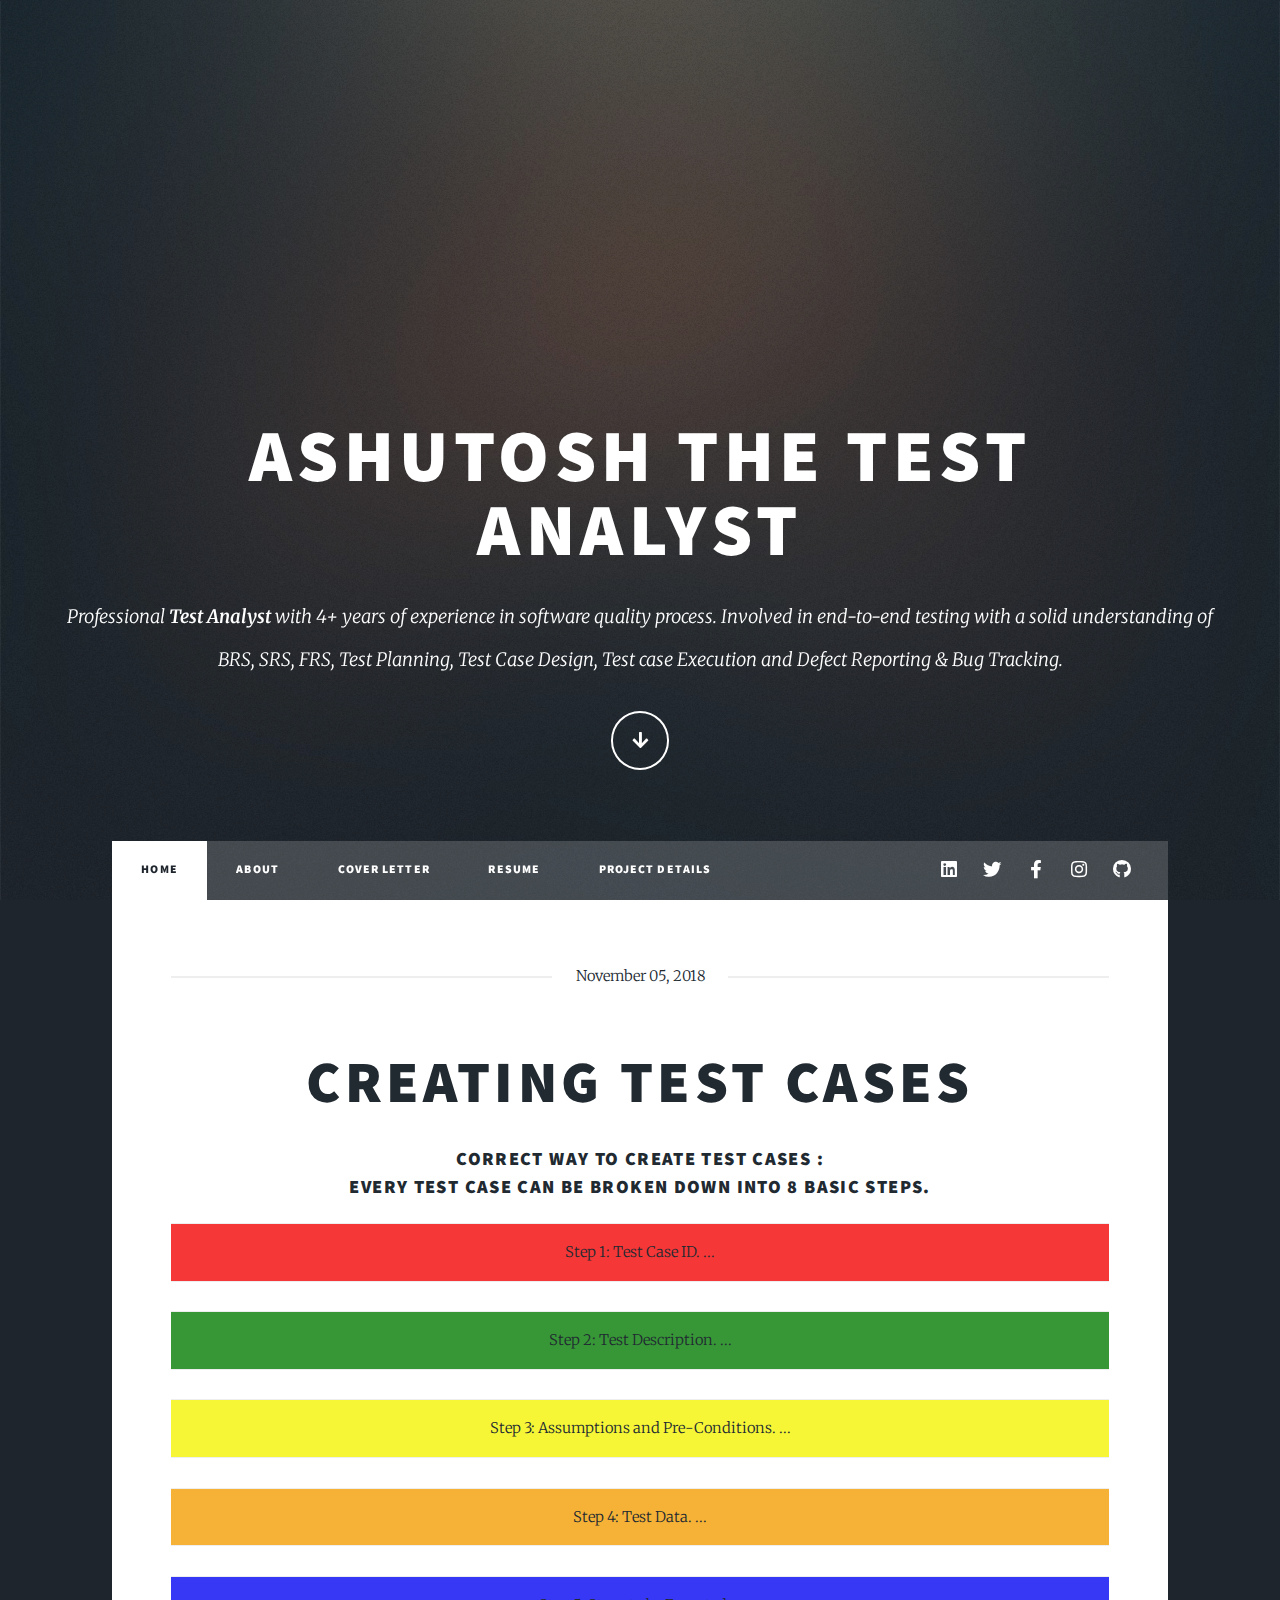
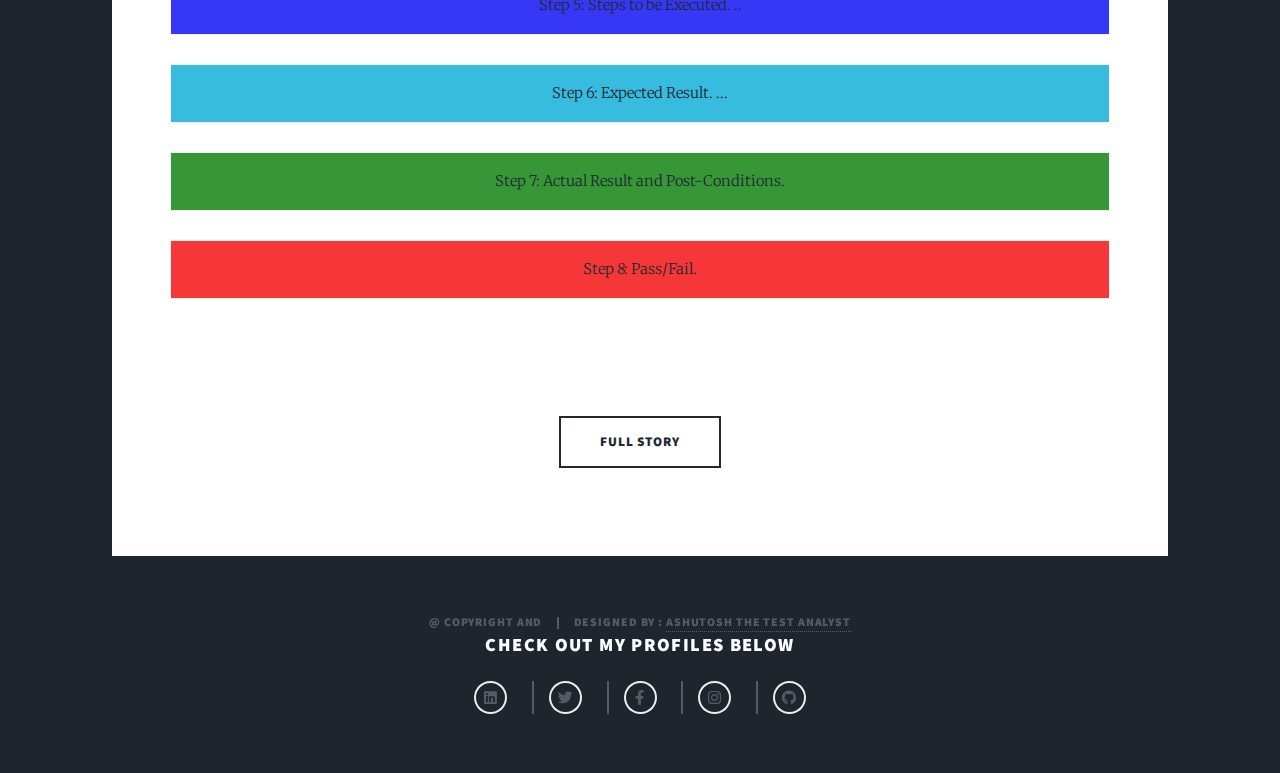
==== commit f8aca8a0: "second commit" ====
--- a/index.html
+++ b/index.html
@@ -16,7 +16,8 @@
 					<div id="intro">
 						<h1>Ashutosh The Test<br />
 							 Analyst</h1>
-						<p>Skilled professionals in Manual Testing, API Testing and SQL with python <a href="https://html5up.net"></a><br />
+						<p>Professional <b>Test Analyst</b> with 4+ years of experience in software quality process. Involved in end-to-end
+testing with a solid understanding of BRS, SRS, FRS, Test Planning, Test Case Design, Test case Execution and Defect Reporting & Bug Tracking. <a href="https://html5up.net"></a><br />
 						 <a href="https://html5up.net/license"></a></p>
 						<ul class="actions">
 							<li><a href="#header" class="button icon solid solo fa-arrow-down scrolly">Continue</a></li>
@@ -33,13 +34,16 @@
 						<ul class="links">	
 							<li class="active"><a href="index.html">Home</a></li>
 							<li><a href="about.html">About </a></li>
-							<li><a href="elements.html">Elements Reference</a></li>
+							<li><a href="Coverletter.html">Cover letter</a></li>
+							<li><a href="Resume.html">Resume</a> </li>
+							<li><a href="Projectdetails.html">Project Details</a> </li>
 						</ul>
 						<ul class="icons">
-							<li><a href="https://twitter.com/singhashutosh00" target="_blank" class="icon brands fa-twitter"><span class="label">Twitter</span></a></li>
-							<li><a href="https://www.facebook.com/profile.php?id=100002453813931" target="_self" class="icon brands fa-facebook-f"><span class="label">Facebook</span></a></li>
-							<li><a href="https://www.instagram.com/ashutosh.200	" taget="_blank" class="icon brands fa-instagram"><span class="label">Instagram</span></a></li>
-							<li><a href="https://github.com/singhashutosh200" taget="_blank" class="icon brands fa-github"><span class="label">GitHub</span></a></li>
+							<li><a href="https://www.linkedin.com/in/ashutoshkumar-ramp/" target="_blank" class="icon brands fa-linkedin"><span class="label">linkedin</span></a></li>
+									<li><a href="https://twitter.com/singhashutosh00" target="_blank" class="icon brands alt fa-twitter"><span class="label">Twitter</span></a></li>
+									<li><a href="https://www.facebook.com/profile.php?id=100002453813931" target="_self" class="icon brands alt fa-facebook-f"><span class="label">Facebook</span></a></li>
+									<li><a href="https://www.instagram.com/ashutosh.200	" taget="_blank" class="icon brands alt fa-instagram"><span class="label">Instagram</span></a></li>
+									<li><a href="https://github.com/singhashutosh200" taget="_blank" class="icon brands alt fa-github"><span class="label">GitHub</span></a></li>
 						</ul>
 					</nav>
 
@@ -49,20 +53,42 @@
 						<!-- Featured Post -->
 							<article class="post featured">
 								<header class="major">
-									<span class="date">April 25, 2017</span>
-									<h2><a href="#">Data Cleaning Using Excel</a></h2>
-									<p> Data analysis requires effectively cleaned data to produce 
-										accurate and trustworthy insights. But clean data has a
-										 range of other benefits, too such as Staying organized, Improving productivity, Avoiding unnecessary costs.
-										</p>
+									<span class="date">November 05, 2018</span>
+									<h1><a href="#">Creating Test Cases</a></h1>
+									<h3>Correct Way to create Test Cases :<br>
+										Every test case can be broken down into 8 basic steps. </h3>
+									<table bgcolor="red" >
+										<td> Step 1: Test Case ID. ...</td>
+									</table>
+									<table bgcolor="green">
+										<td> Step 2: Test Description. ... </td>
+									</table>
+									<table border="1px" bgcolor="yellow">
+										<td>Step 3: Assumptions and Pre-Conditions. ...</td>
+									</table>
+									<table border="1px" bgcolor="orange">
+										<td>Step 4: Test Data. ...</td>
+									</table>
+									<table border="1px" bgcolor="blue">
+										<td> Step 5: Steps to be Executed. .. </td>
+									</table>
+									<table border="1px" bgcolor="sky-blue">
+										<td> Step 6: Expected Result. ...</td>
+									</table>
+									<table border="1px" bgcolor="green">
+										<td> Step 7: Actual Result and Post-Conditions.</td>
+									</table>
+									<table border="1px" bgcolor="red">
+										<td> Step 8: Pass/Fail.</td>
+									</table>
 								</header>
-								<a href="#" class="image main"><img src="images/data-cleaning.jpg" alt="" /></a>
+								<a href="#" class="image main"><img src="images/img.jpg" alt="" /></a>
 								<ul class="actions special">
 									<li><a href="#" class="button large">Full Story</a></li>
 								</ul>
 							</article>
 
-						<!-- Posts -->
+						<!-- Posts
 							<section class="posts">
 								<article>
 									<header>
@@ -136,12 +162,12 @@
 										<li><a href="#" class="button">Full Story</a></li>
 									</ul>
 								</article>
-							</section>
-
-						<!-- Footer -->
+							</section> -->
+
+						<!-- Footer
 							<footer>
 								<div class="pagination">
-									<!--<a href="#" class="previous">Prev</a>-->
+								<a href="#" class="previous">Prev</a>
 									<a href="#" class="page active">1</a>
 									<a href="#" class="page">2</a>
 									<a href="#" class="page">3</a>
@@ -152,10 +178,10 @@
 									<a href="#" class="next">Next</a>
 								</div>
 							</footer>
-
+							 -->
 					</div>
 
-				<!-- Footer -->
+				<!-- Footer
 					<footer id="footer">
 						<section>
 							<form method="post" action="#">
@@ -202,11 +228,19 @@
 								</ul>
 							</section>
 						</section>
-					</footer>
+					</footer>   -->
 
 				<!-- Copyright -->
 					<div id="copyright">
 						<ul><li> @ Copyright and </li><li>Designed by : <a href="#">Ashutosh the Test Analyst</a></li></ul>
+						<h3>check out my profiles below</h3>
+								<ul class="icons alt">
+									<li><a href="https://www.linkedin.com/in/ashutoshkumar-ramp/" target="_blank" class="icon brands fa-linkedin"><span class="label">linkedin</span></a></li>
+									<li><a href="https://twitter.com/singhashutosh00" target="_blank" class="icon brands alt fa-twitter"><span class="label">Twitter</span></a></li>
+									<li><a href="https://www.facebook.com/profile.php?id=100002453813931" target="_self" class="icon brands alt fa-facebook-f"><span class="label">Facebook</span></a></li>
+									<li><a href="https://www.instagram.com/ashutosh.200	" taget="_blank" class="icon brands alt fa-instagram"><span class="label">Instagram</span></a></li>
+									<li><a href="https://github.com/singhashutosh200" taget="_blank" class="icon brands alt fa-github"><span class="label">GitHub</span></a></li>
+								</ul>
 					</div>
 
 			</div>
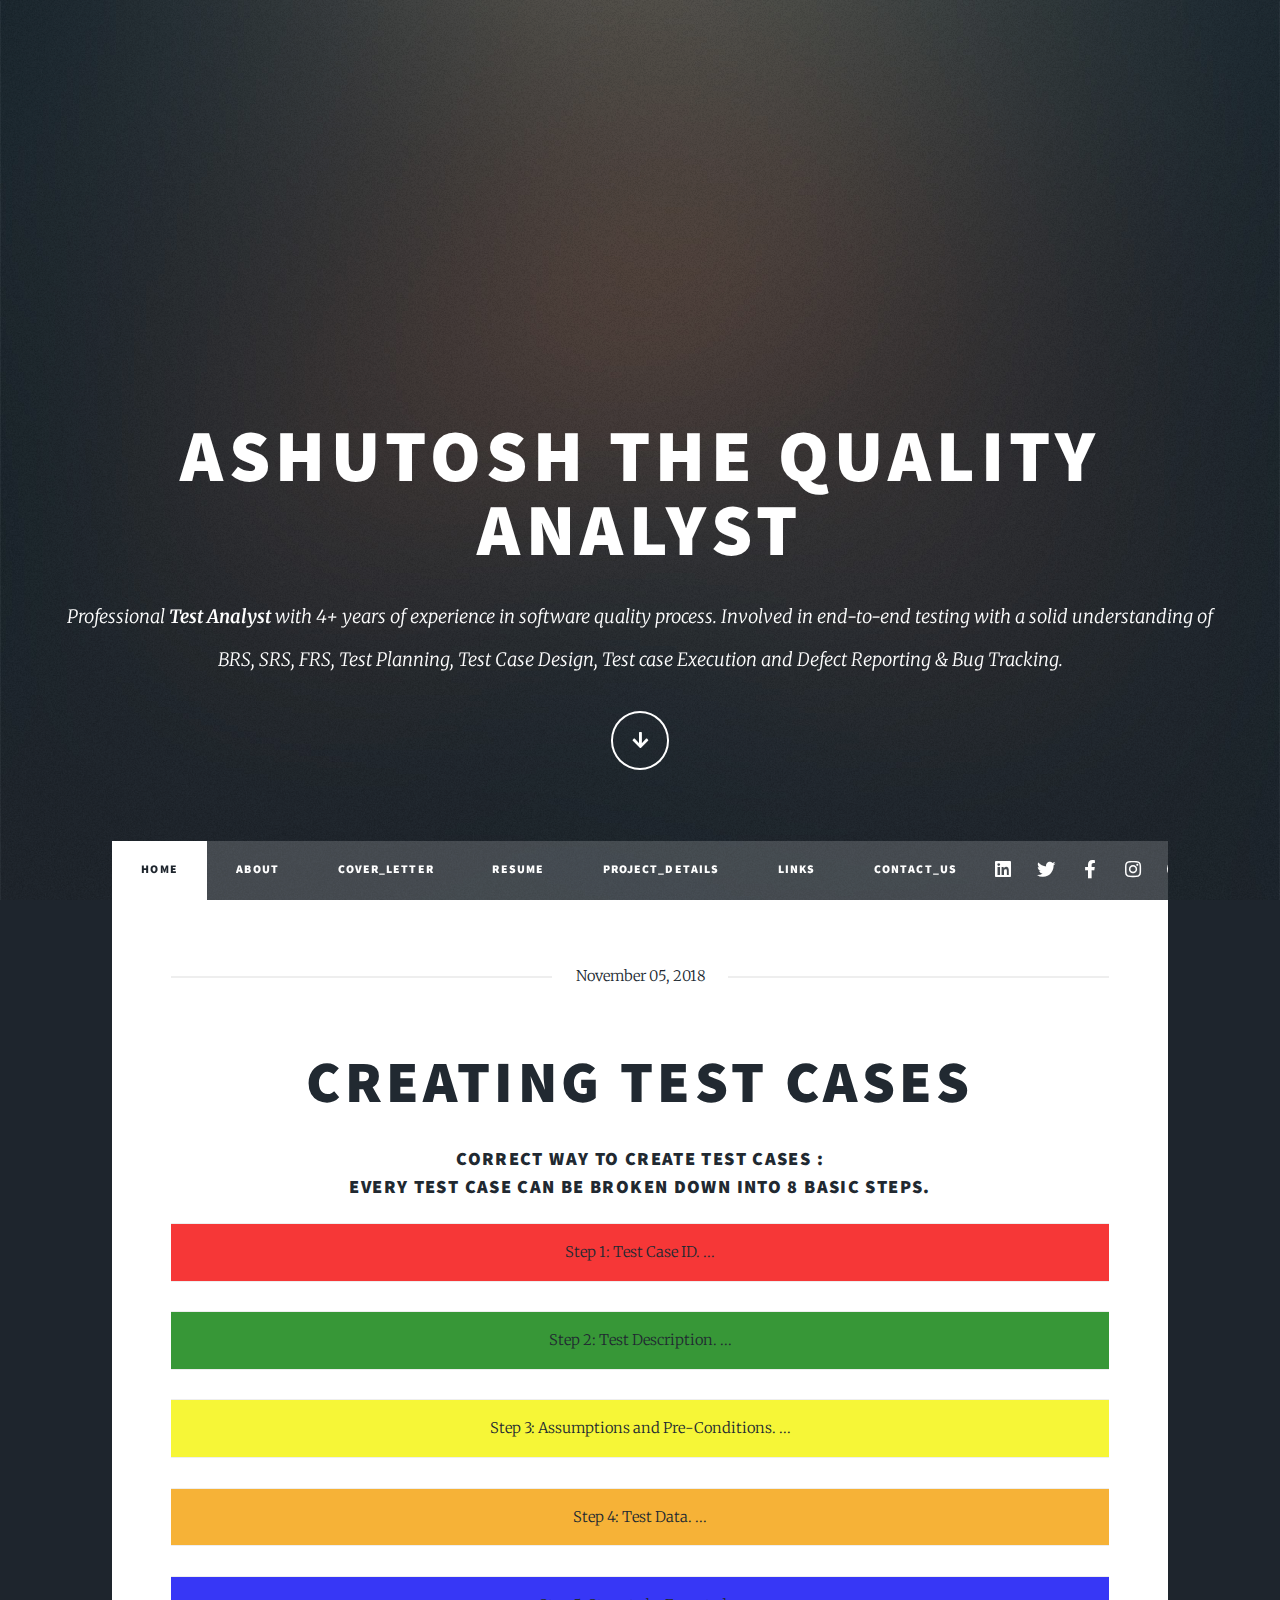
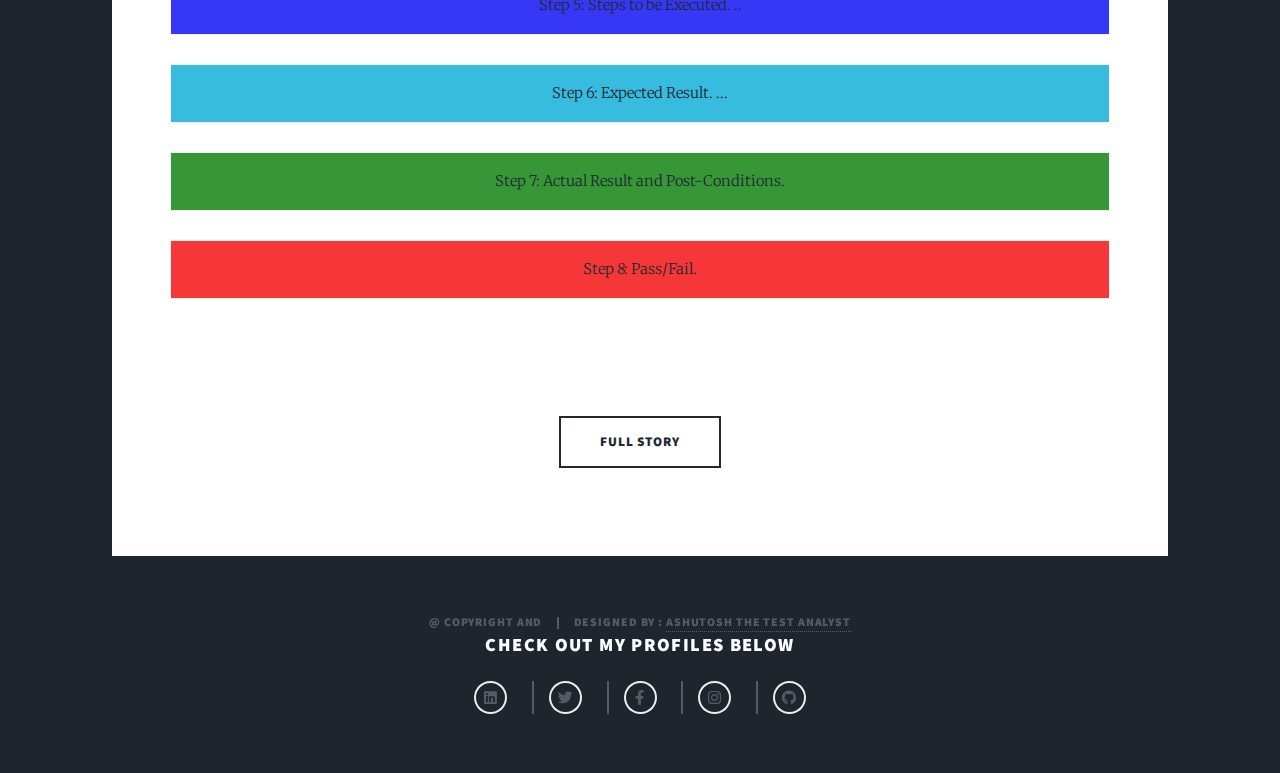
==== commit 0f811d79: "Add files via upload" ====
--- a/index.html
+++ b/index.html
@@ -1,7 +1,7 @@
 <!DOCTYPE HTML>
 <html>
 	<head>
-		<title>Ashutosh The Test Analyst</title>
+		<title>Ashutosh The Quality Analyst</title>
 		<meta charset="utf-8" />
 		<meta name="viewport" content="width=device-width, initial-scale=1, user-scalable=no" />
 		<link rel="stylesheet" href="assets/css/main.css" />
@@ -14,12 +14,11 @@
 
 				<!-- Intro -->
 					<div id="intro">
-						<h1>Ashutosh The Test<br />
+						<h1>Ashutosh The Quality<br />
 							 Analyst</h1>
 						<p>Professional <b>Test Analyst</b> with 4+ years of experience in software quality process. Involved in end-to-end
 testing with a solid understanding of BRS, SRS, FRS, Test Planning, Test Case Design, Test case Execution and Defect Reporting & Bug Tracking. <a href="https://html5up.net"></a><br />
-						 <a href="https://html5up.net/license"></a></p>
-						<ul class="actions">
+						 	<ul class="actions">
 							<li><a href="#header" class="button icon solid solo fa-arrow-down scrolly">Continue</a></li>
 						</ul>
 					</div>
@@ -28,22 +27,23 @@
 					<header id="header">
 						<a href="index.html" class="logo">Ashutosh The Quality Analyst</a>
 					</header>
-
 				<!-- Nav -->
 					<nav id="nav">
 						<ul class="links">	
-							<li class="active"><a href="index.html">Home</a></li>
+							<li class="active"><a href="index.html">Home </a></li>
 							<li><a href="about.html">About </a></li>
-							<li><a href="Coverletter.html">Cover letter</a></li>
-							<li><a href="Resume.html">Resume</a> </li>
-							<li><a href="Projectdetails.html">Project Details</a> </li>
-						</ul>
+							<li><a href="Coverletter.html">Cover_letter </a></li>
+							<li><a href="Resume.html">Resume </a> </li>
+							<li><a href="Projectdetails.html">Project_Details </a> </li>
+							<li><a href="links.html"> Links </a> </li>
+							<li><a href="contactus.html"> Contact_Us </a> </li>
+							</ul>
 						<ul class="icons">
 							<li><a href="https://www.linkedin.com/in/ashutoshkumar-ramp/" target="_blank" class="icon brands fa-linkedin"><span class="label">linkedin</span></a></li>
-									<li><a href="https://twitter.com/singhashutosh00" target="_blank" class="icon brands alt fa-twitter"><span class="label">Twitter</span></a></li>
-									<li><a href="https://www.facebook.com/profile.php?id=100002453813931" target="_self" class="icon brands alt fa-facebook-f"><span class="label">Facebook</span></a></li>
-									<li><a href="https://www.instagram.com/ashutosh.200	" taget="_blank" class="icon brands alt fa-instagram"><span class="label">Instagram</span></a></li>
-									<li><a href="https://github.com/singhashutosh200" taget="_blank" class="icon brands alt fa-github"><span class="label">GitHub</span></a></li>
+							<li><a href="https://twitter.com/singhashutosh00" target="_blank" class="icon brands alt fa-twitter"><span class="label">Twitter</span></a></li>
+							<li><a href="https://www.facebook.com/profile.php?id=100002453813931" target="_blank" class="icon brands alt fa-facebook-f"><span class="label">Facebook</span></a></li>
+							<li><a href="https://www.instagram.com/ashutosh.200	" target="_blank" class="icon brands alt fa-instagram"><span class="label">Instagram</span></a></li>
+							<li><a href="https://github.com/singhashutosh200" target="_blank" class="icon brands alt fa-github"><span class="label">GitHub</span></a></li>
 						</ul>
 					</nav>
 
@@ -180,56 +180,6 @@
 							</footer>
 							 -->
 					</div>
-
-				<!-- Footer
-					<footer id="footer">
-						<section>
-							<form method="post" action="#">
-								<div class="fields">
-									<div class="field">
-										<label for="name">Name</label>
-										<input type="text" name="name" id="name" />
-									</div>
-									<div class="field">
-										<label for="email">Email</label>
-										<input type="text" name="email" id="email" />
-									</div>
-									<div class="field">
-										<label for="message">Message</label>
-										<textarea name="message" id="message" rows="3"></textarea>
-									</div>
-								</div>
-								<ul class="actions">
-									<li><input type="submit" value="Send Message" /></li>
-								</ul>
-							</form>
-						</section>
-						<section class="split contact">
-							<section class="alt">
-								<h3>Address</h3>
-								<p>New Town, Kolkata<br />
-								West Bengal, 700156</p>
-							</section>
-							<section>
-								<h3>Phone</h3>
-								<p><a href="#">+91 8539939244</a></p>
-							</section>
-							<section>
-								<h3>Email</h3>
-								<p><a href="#">ashumailtou@gmail.com</a></p>
-							</section>
-							<section>
-								<h3>Social</h3>
-								<ul class="icons alt">
-									<li><a href="https://twitter.com/singhashutosh00" target="_blank" class="icon brands alt fa-twitter"><span class="label">Twitter</span></a></li>
-									<li><a href="https://www.facebook.com/profile.php?id=100002453813931" target="_self" class="icon brands alt fa-facebook-f"><span class="label">Facebook</span></a></li>
-									<li><a href="https://www.instagram.com/ashutosh.200	" taget="_blank" class="icon brands alt fa-instagram"><span class="label">Instagram</span></a></li>
-									<li><a href="https://github.com/singhashutosh200" taget="_blank" class="icon brands alt fa-github"><span class="label">GitHub</span></a></li>
-								</ul>
-							</section>
-						</section>
-					</footer>   -->
-
 				<!-- Copyright -->
 					<div id="copyright">
 						<ul><li> @ Copyright and </li><li>Designed by : <a href="#">Ashutosh the Test Analyst</a></li></ul>
@@ -237,9 +187,9 @@
 								<ul class="icons alt">
 									<li><a href="https://www.linkedin.com/in/ashutoshkumar-ramp/" target="_blank" class="icon brands fa-linkedin"><span class="label">linkedin</span></a></li>
 									<li><a href="https://twitter.com/singhashutosh00" target="_blank" class="icon brands alt fa-twitter"><span class="label">Twitter</span></a></li>
-									<li><a href="https://www.facebook.com/profile.php?id=100002453813931" target="_self" class="icon brands alt fa-facebook-f"><span class="label">Facebook</span></a></li>
-									<li><a href="https://www.instagram.com/ashutosh.200	" taget="_blank" class="icon brands alt fa-instagram"><span class="label">Instagram</span></a></li>
-									<li><a href="https://github.com/singhashutosh200" taget="_blank" class="icon brands alt fa-github"><span class="label">GitHub</span></a></li>
+									<li><a href="https://www.facebook.com/profile.php?id=100002453813931" target="_blank" class="icon brands alt fa-facebook-f"><span class="label">Facebook</span></a></li>
+									<li><a href="https://www.instagram.com/ashutosh.200	" target="_blank" class="icon brands alt fa-instagram"><span class="label">Instagram</span></a></li>
+									<li><a href="https://github.com/singhashutosh200" target="_blank" class="icon brands alt fa-github"><span class="label">GitHub</span></a></li>
 								</ul>
 					</div>
 
